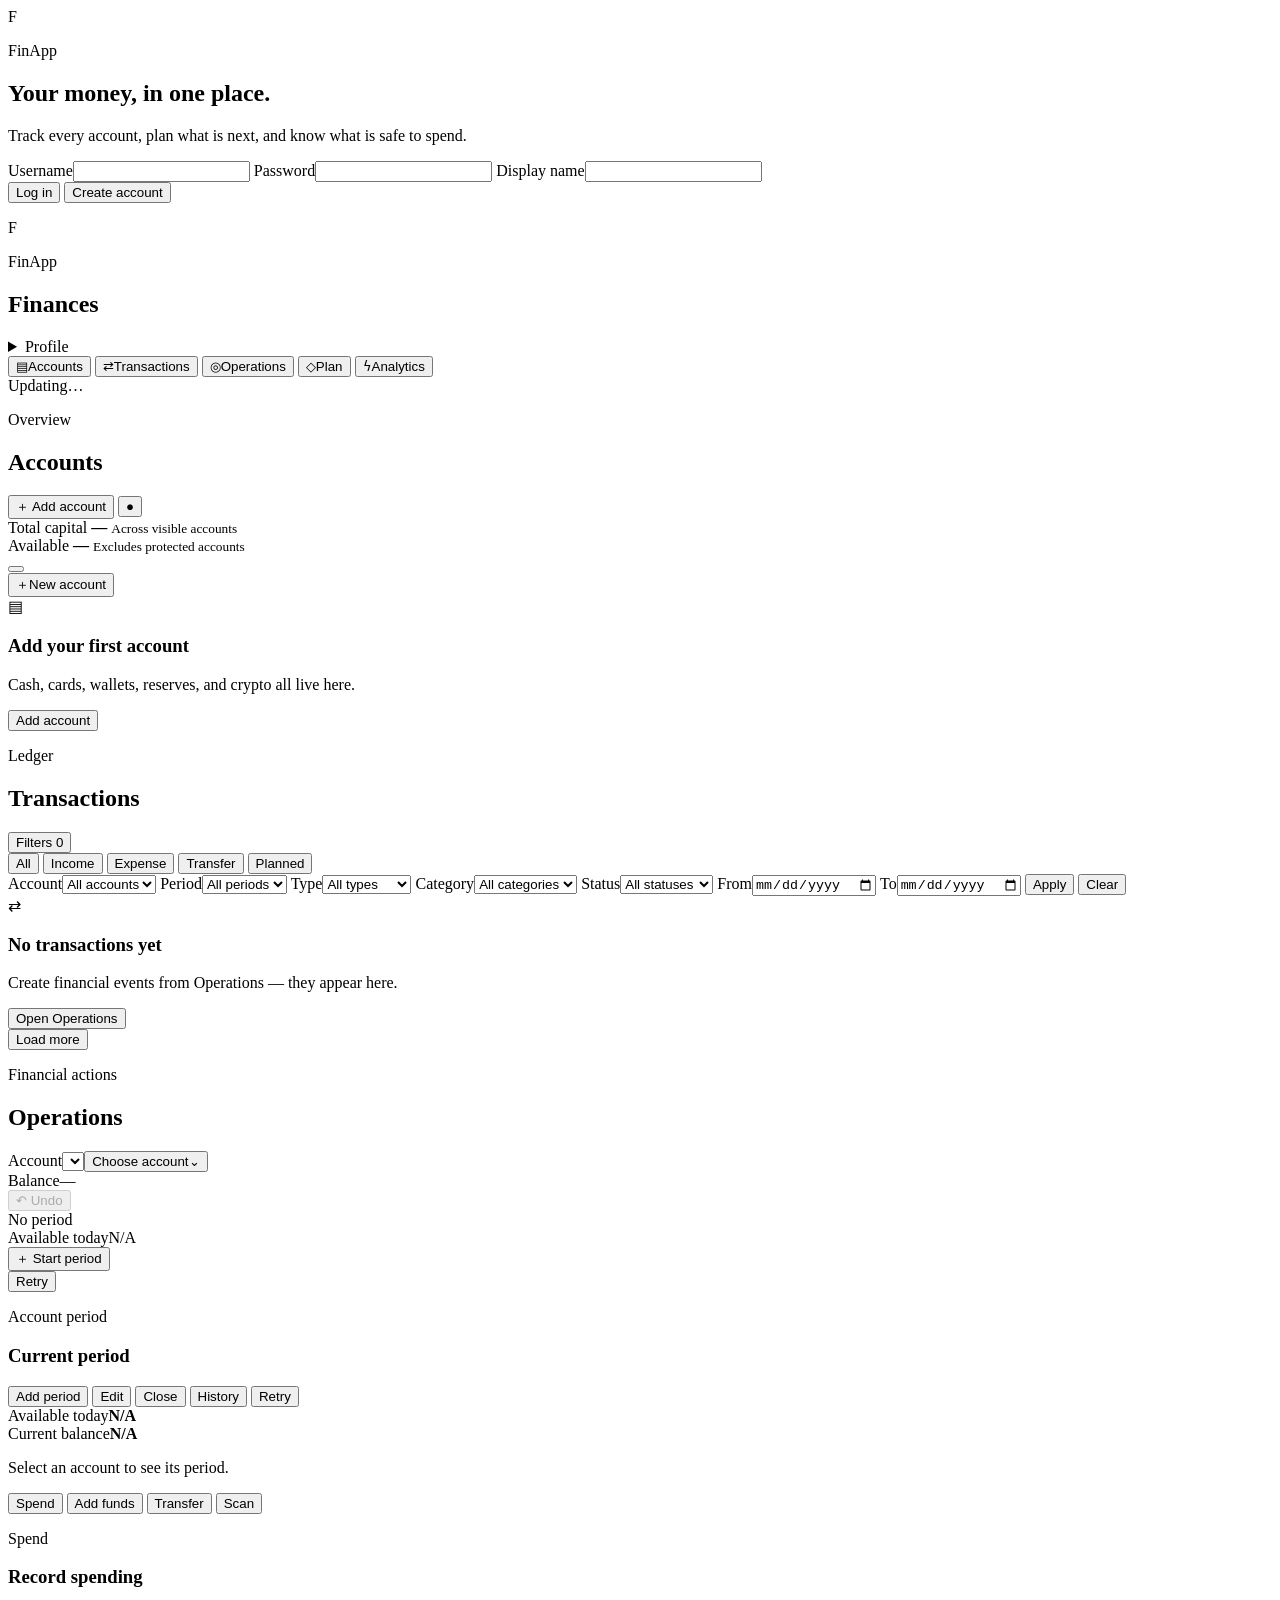
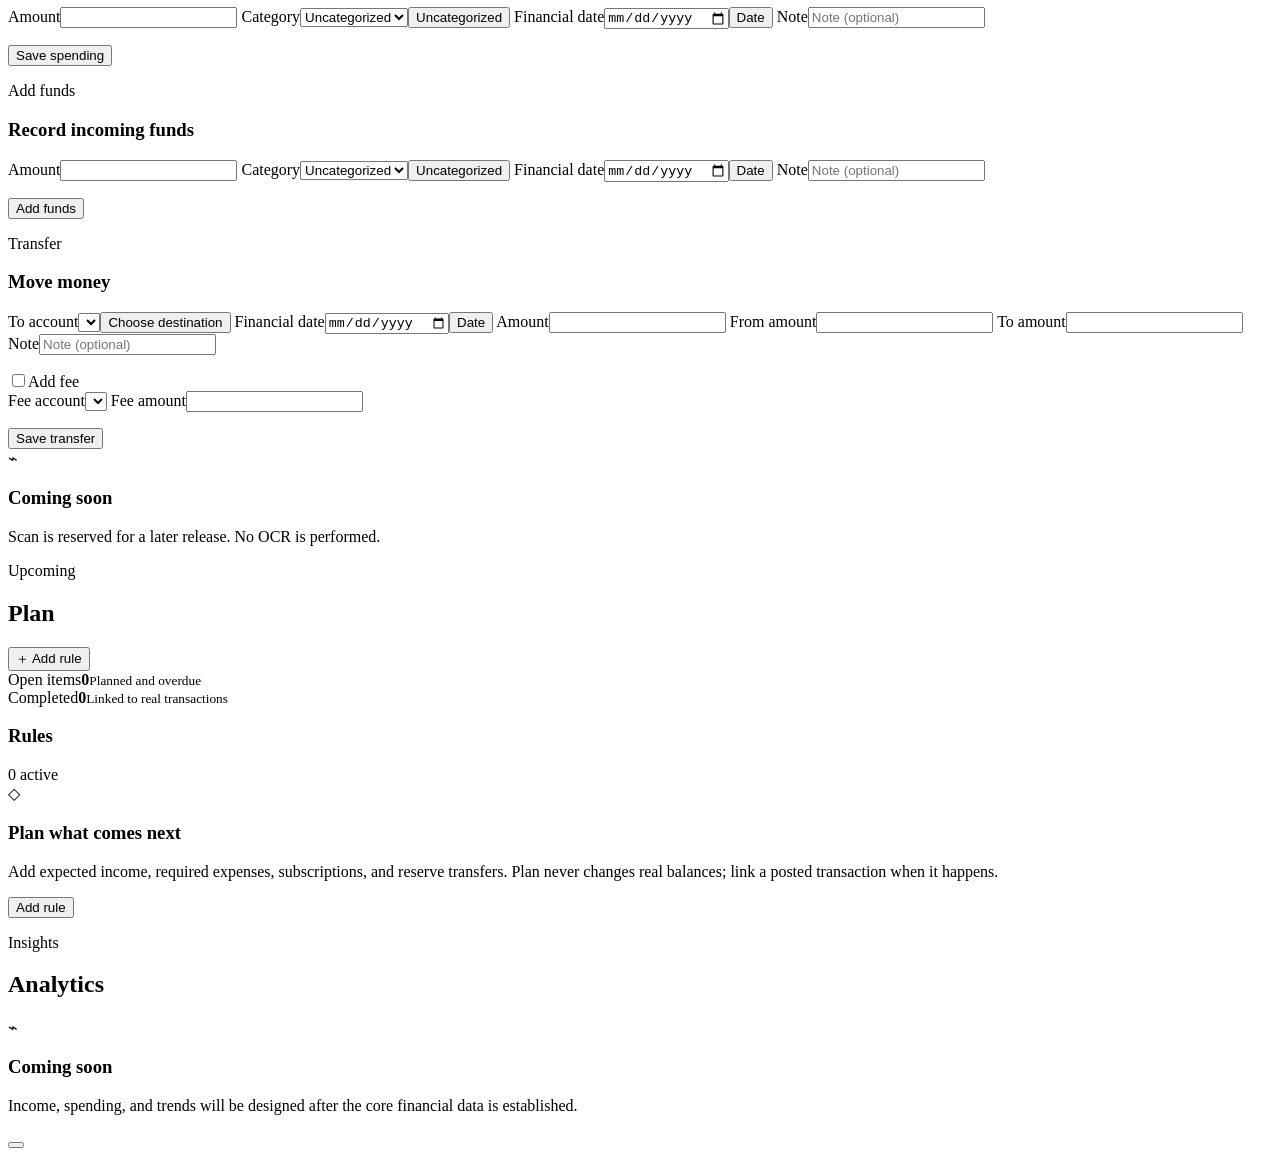
==== app/static/index.html @ bf7c3a81 "T-027A: add mobile operations" ====
<!doctype html>
<html lang="en">
<head>
  <meta charset="utf-8">
  <meta name="viewport" content="width=device-width, initial-scale=1, viewport-fit=cover">
  <meta name="theme-color" content="#0B0D10">
  <title>FinApp v2</title>
  <link rel="stylesheet" href="/style.css">
</head>
<body>
  <main class="shell">
    <section id="auth-card" class="auth-card panel" aria-labelledby="auth-title">
      <div class="brand-mark" aria-hidden="true">F</div>
      <p class="eyebrow">FinApp</p>
      <h1 id="auth-title">Your money, in one place.</h1>
      <p class="muted auth-copy">Track every account, plan what is next, and know what is safe to spend.</p>
      <form id="auth-form">
        <label>Username<input id="username" autocomplete="username" required minlength="3"></label>
        <label>Password<input id="password" type="password" autocomplete="current-password" required minlength="10"></label>
        <label id="display-field" class="hidden">Display name<input id="display-name" autocomplete="name"></label>
        <div class="form-actions stacked-mobile">
          <button id="submit-auth" type="submit">Log in</button>
          <button id="toggle-auth" type="button" class="button-secondary">Create account</button>
        </div>
        <p id="auth-error" class="form-error" role="alert"></p>
      </form>
    </section>

    <section id="app-shell" class="hidden">
      <header class="topbar">
        <div class="brand-block">
          <div class="brand-mark small" aria-hidden="true">F</div>
          <div>
            <p class="eyebrow">FinApp</p>
            <h1 id="workspace-name">Finances</h1>
          </div>
        </div>
        <details class="profile-menu">
          <summary id="profile-summary" aria-label="Open profile menu">Profile</summary>
          <div class="menu-card">
            <strong id="profile-name">Profile</strong>
            <span id="profile-username" class="muted"></span>
            <button id="manage-categories" class="button-secondary">Manage categories</button>
            <button id="manage-rates" class="button-secondary">Exchange rates</button>
            <button id="logout" class="button-secondary">Log out</button>
          </div>
        </details>
      </header>

      <nav class="primary-nav" aria-label="Primary">
        <button type="button" data-view="accounts" class="active" aria-current="page" aria-controls="view-accounts"><span class="nav-icon" aria-hidden="true">▤</span><span class="nav-label">Accounts</span></button>
        <button type="button" data-view="transactions" aria-controls="view-transactions"><span class="nav-icon" aria-hidden="true">⇄</span><span class="nav-label">Transactions</span></button>
        <button type="button" data-view="operations" aria-controls="view-operations"><span class="nav-icon" aria-hidden="true">◎</span><span class="nav-label">Operations</span></button>
        <button type="button" data-view="plan" aria-controls="view-plan"><span class="nav-icon" aria-hidden="true">◇</span><span class="nav-label">Plan</span></button>
        <button type="button" data-view="analytics" aria-controls="view-analytics"><span class="nav-icon" aria-hidden="true">ϟ</span><span class="nav-label">Analytics</span></button>
      </nav>

      <div id="page-loading" class="page-loading hidden" role="status">Updating…</div>

      <section id="view-accounts" class="app-view" aria-labelledby="accounts-title">
        <div class="view-heading mobile-screen-header">
          <div><p class="eyebrow">Overview</p><h2 id="accounts-title" class="mobile-screen-title">Accounts</h2></div>
          <button id="add-account" class="mobile-interactive" aria-label="Add account">＋ Add account</button>
          <button id="mobile-profile-trigger" class="mobile-avatar-trigger mobile-interactive" type="button" aria-label="Open profile"><span aria-hidden="true">●</span></button>
        </div>
        <div class="summary-grid mobile-metric-strip mobile-surface accounts-metrics">
          <article class="metric-card capital-card mobile-metric">
            <span class="mobile-metric-label">Total capital</span>
            <strong id="net-worth" class="mobile-metric-value">—</strong>
            <small id="net-worth-code">Across visible accounts</small>
          </article>
          <article class="metric-card mobile-metric is-accent">
            <span class="mobile-metric-label">Available</span>
            <strong id="available-total" class="mobile-metric-value">—</strong>
            <small>Excludes protected accounts</small>
          </article>
        </div>
        <button id="unvalued-warning" class="notice warning mobile-rate-warning hidden" type="button" aria-label="Set a missing exchange rate"></button>
        <div id="account-groups" class="account-groups"></div>
        <button id="accounts-add-row" class="mobile-ghost-row mobile-interactive hidden" type="button"><span class="mobile-leading-icon" aria-hidden="true">＋</span><span class="mobile-ghost-label">New account</span></button>
        <div id="accounts-empty" class="empty-state hidden">
          <div class="empty-icon">▤</div><h3>Add your first account</h3>
          <p>Cash, cards, wallets, reserves, and crypto all live here.</p>
          <button id="empty-add-account" class="mobile-empty-primary mobile-interactive" type="button">Add account</button>
        </div>
      </section>

      <section id="view-transactions" class="app-view hidden" aria-labelledby="transactions-title">
        <div class="view-heading mobile-screen-header">
          <div><p class="eyebrow">Ledger</p><h2 id="transactions-title">Transactions</h2></div>
          <button id="transaction-filter-trigger" class="mobile-transaction-filter mobile-interactive" type="button" aria-haspopup="dialog" aria-controls="mobile-sheet">Filters <span id="transaction-filter-count" class="mobile-filter-count hidden" aria-label="0 active filters">0</span></button>
        </div>
        <div id="transaction-chips" class="mobile-chip-lane" role="group" aria-label="Transaction type">
          <button class="mobile-chip active" type="button" data-feed-filter="all" aria-pressed="true">All</button>
          <button class="mobile-chip" type="button" data-feed-filter="income" aria-pressed="false">Income</button>
          <button class="mobile-chip" type="button" data-feed-filter="expense" aria-pressed="false">Expense</button>
          <button class="mobile-chip" type="button" data-feed-filter="transfer" aria-pressed="false">Transfer</button>
          <button class="mobile-chip" type="button" data-feed-filter="planned" aria-pressed="false">Planned</button>
        </div>
        <form id="transaction-filters" class="filter-bar panel-subtle">
          <label>Account<select id="filter-account"><option value="">All accounts</option></select></label>
          <label>Period<select id="filter-period"><option value="">All periods</option></select></label>
          <label>Type<select id="filter-type"><option value="">All types</option><option value="expense">Expense</option><option value="income">Income</option><option value="transfer">Transfer</option><option value="exchange">Exchange</option><option value="adjustment">Adjustment</option></select></label>
          <label>Category<select id="filter-category"><option value="">All categories</option></select></label>
          <label>Status<select id="filter-status"><option value="">All statuses</option><option value="posted">Posted</option><option value="unassigned">Unassigned</option><option value="deleted">Deleted</option></select></label>
          <label>From<input id="filter-from" type="date"></label>
          <label>To<input id="filter-to" type="date"></label>
          <button type="submit" class="button-secondary">Apply</button>
          <button id="clear-filters" type="button" class="button-quiet">Clear</button>
        </form>
        <div id="transaction-list" class="transaction-list"></div>
        <div id="transactions-empty" class="empty-state hidden">
          <div class="empty-icon">⇄</div><h3>No transactions yet</h3>
          <p>Create financial events from Operations — they appear here.</p>
          <button id="empty-open-operations" class="mobile-empty-primary mobile-interactive">Open Operations</button>
        </div>
        <button id="load-more" class="button-secondary load-more hidden">Load more</button>
      </section>

      <section id="view-operations" class="app-view hidden" aria-labelledby="operations-title">
        <div class="view-heading"><div><p class="eyebrow">Financial actions</p><h2 id="operations-title">Operations</h2></div></div>
        <div class="operations-card-row">
        <div id="operations-account-card" class="operations-toolbar panel-subtle mobile-ops-card is-active" role="group" aria-labelledby="operations-account-card-title">
          <label><span id="operations-account-card-title" class="mobile-ops-topline mobile-ops-title">Account</span><select id="operations-account" class="mobile-field" aria-label="Operations account"></select><button id="operations-account-overlay-trigger" class="operations-account-overlay-trigger mobile-field-sheet mobile-interactive" type="button" aria-haspopup="dialog" aria-controls="mobile-sheet"><span id="operations-account-overlay-label">Choose account</span><span aria-hidden="true">⌄</span></button></label>
          <div class="operations-account-balance"><span class="mobile-ops-label">Balance</span><span id="operations-account-balance" class="mobile-money mobile-ops-value">—</span></div>
          <button id="operations-undo" type="button" class="button-secondary mobile-button-inline mobile-interactive hidden" disabled>↶ Undo</button>
        </div>
        <section id="operations-period" class="operations-period panel-subtle mobile-ops-card is-absent" role="group" aria-labelledby="operations-period-card-title" aria-busy="false">
          <div class="operations-period-mobile">
            <div class="mobile-ops-topline"><span class="mobile-ops-dot" aria-hidden="true"></span><span id="operations-period-card-title" class="mobile-ops-period-text">No period</span></div>
            <div><span class="mobile-ops-label">Available today</span><span id="operations-period-mobile-value" class="mobile-money mobile-ops-value">N/A</span></div>
            <button id="operations-add-period-mobile" type="button" class="mobile-start-period mobile-interactive"><span class="mobile-start-period-visual">＋ Start period</span></button>
            <div id="operations-period-mobile-state" class="mobile-ops-period-state hidden" role="status"><span id="operations-period-mobile-state-copy"></span><button id="operations-period-retry-mobile" type="button" class="mobile-button-inline mobile-interactive hidden">Retry</button></div>
          </div>
          <div class="group-heading">
            <div><p class="eyebrow">Account period</p><h3 id="operations-period-title">Current period</h3></div>
            <div class="period-actions">
              <button id="operations-add-period" type="button" class="mobile-start-period mobile-interactive">Add period</button>
              <button id="operations-edit-period" type="button" class="button-secondary mobile-interactive hidden">Edit</button>
              <button id="operations-close-period" type="button" class="button-secondary mobile-interactive hidden">Close</button>
              <button id="operations-period-history" type="button" class="button-secondary mobile-interactive hidden">History</button>
              <button id="operations-period-retry" type="button" class="button-secondary mobile-interactive hidden">Retry</button>
            </div>
          </div>
          <div class="operations-period-cards summary-grid">
            <article class="metric-card"><span>Available today</span><strong id="operations-period-available">N/A</strong></article>
            <article class="metric-card"><span>Current balance</span><strong id="operations-period-current-balance">N/A</strong></article>
          </div>
          <p id="operations-period-status" class="muted" role="status">Select an account to see its period.</p>
        </section>
        </div>
        <div id="operations-selector" class="operations-selector mobile-segmented" role="tablist" aria-label="Operation type">
          <button id="operation-tab-spend" type="button" role="tab" data-operation-action="spend" aria-controls="operation-panel-spend" aria-selected="true" class="active mobile-interactive">Spend</button>
          <button id="operation-tab-add-funds" type="button" role="tab" data-operation-action="add-funds" aria-controls="operation-panel-add-funds" aria-selected="false" tabindex="-1" class="mobile-interactive">Add funds</button>
          <button id="operation-tab-transfer" type="button" role="tab" data-operation-action="transfer" aria-controls="operation-panel-transfer" aria-selected="false" tabindex="-1" class="mobile-interactive">Transfer</button>
          <button id="operation-tab-scan" type="button" role="tab" data-operation-action="scan" aria-controls="operation-panel-scan" aria-selected="false" tabindex="-1" class="mobile-interactive">Scan</button>
        </div>
        <div class="operations-workspace panel">
          <section id="operation-panel-spend" role="tabpanel" aria-labelledby="operation-tab-spend">
            <p class="eyebrow">Spend</p><h3>Record spending</h3>
            <form id="operations-spend-form" class="operations-form" aria-busy="false">
              <div class="form-grid two-columns">
                <label class="mobile-ops-amount-label"><span>Amount</span><span class="mobile-ops-amount-control"><input id="operations-spend-amount" class="mobile-field mobile-amount-field" inputmode="decimal" required><span id="operations-spend-currency" class="mobile-amount-suffix"></span></span></label>
                <label class="mobile-ops-choice-label"><span>Category</span><select id="operations-spend-category" class="mobile-field"><option value="">Uncategorized</option></select><button id="operations-spend-category-mobile" class="mobile-ops-choice mobile-field-sheet mobile-interactive" type="button" aria-haspopup="dialog">Uncategorized</button></label>
                <label class="mobile-ops-choice-label"><span>Financial date</span><input id="operations-spend-date" class="mobile-field" type="date" required><button id="operations-spend-date-mobile" class="mobile-ops-choice mobile-field-sheet mobile-interactive" type="button" aria-haspopup="dialog">Date</button></label>
                <label class="mobile-ops-note-label"><span>Note</span><input id="operations-spend-note" class="mobile-field" maxlength="2000" placeholder="Note (optional)"></label>
              </div>
              <p id="operations-spend-error" class="form-error mobile-field-error" role="alert"></p>
              <div class="form-actions"><button id="operations-spend-submit" class="mobile-button-primary" type="submit">Save spending</button></div>
            </form>
          </section>
          <section id="operation-panel-add-funds" role="tabpanel" aria-labelledby="operation-tab-add-funds" class="hidden">
            <p class="eyebrow">Add funds</p><h3>Record incoming funds</h3>
            <form id="operations-add-form" class="operations-form" aria-busy="false">
              <div class="form-grid two-columns">
                <label class="mobile-ops-amount-label"><span>Amount</span><span class="mobile-ops-amount-control"><input id="operations-add-amount" class="mobile-field mobile-amount-field" inputmode="decimal" required><span id="operations-add-currency" class="mobile-amount-suffix"></span></span></label>
                <label class="mobile-ops-choice-label"><span>Category</span><select id="operations-add-category"><option value="">Uncategorized</option></select><button id="operations-add-category-mobile" class="mobile-ops-choice mobile-field-sheet mobile-interactive" type="button" aria-haspopup="dialog">Uncategorized</button></label>
                <label class="mobile-ops-choice-label"><span>Financial date</span><input id="operations-add-date" type="date" required><button id="operations-add-date-mobile" class="mobile-ops-choice mobile-field-sheet mobile-interactive" type="button" aria-haspopup="dialog">Date</button></label>
                <label class="mobile-ops-note-label"><span>Note</span><input id="operations-add-note" maxlength="2000" placeholder="Note (optional)"></label>
              </div>
              <p id="operations-add-error" class="form-error" role="alert"></p>
              <div class="form-actions"><button id="operations-add-submit" type="submit">Add funds</button></div>
            </form>
          </section>
          <section id="operation-panel-transfer" role="tabpanel" aria-labelledby="operation-tab-transfer" class="hidden">
            <p class="eyebrow">Transfer</p><h3>Move money</h3>
            <form id="operations-transfer-form" class="operations-form" aria-busy="false">
              <div class="form-grid two-columns">
                <label class="mobile-ops-destination-label">To account<select id="operations-transfer-to" required></select><button id="operations-transfer-to-mobile" class="mobile-ops-choice mobile-field-sheet mobile-interactive" type="button" aria-haspopup="dialog">Choose destination</button></label>
                <label class="mobile-ops-choice-label"><span>Financial date</span><input id="operations-transfer-date" type="date" required><button id="operations-transfer-date-mobile" class="mobile-ops-choice mobile-field-sheet mobile-interactive" type="button" aria-haspopup="dialog">Date</button></label>
                <label id="operations-transfer-amount-field" class="mobile-ops-amount-label"><span>Amount</span><span class="mobile-ops-amount-control"><input id="operations-transfer-amount" class="mobile-field mobile-amount-field" inputmode="decimal" required><span id="operations-transfer-currency" class="mobile-amount-suffix"></span></span></label>
                <label id="operations-exchange-from-field" class="hidden">From amount<input id="operations-exchange-from" inputmode="decimal"></label>
                <label id="operations-exchange-to-field" class="hidden">To amount<input id="operations-exchange-to" inputmode="decimal"></label>
                <label class="mobile-ops-note-label"><span>Note</span><input id="operations-transfer-note" maxlength="2000" placeholder="Note (optional)"></label>
              </div>
              <p id="operations-transfer-mode" class="muted"></p>
              <div id="operations-fee" class="panel-subtle hidden">
                <label class="check-row"><input id="operations-has-fee" type="checkbox"><span>Add fee</span></label>
                <div id="operations-fee-fields" class="form-grid two-columns hidden">
                  <label>Fee account<select id="operations-fee-account"></select></label>
                  <label>Fee amount<input id="operations-fee-amount" inputmode="decimal"></label>
                </div>
              </div>
              <p id="operations-transfer-error" class="form-error" role="alert"></p>
              <div class="form-actions"><button id="operations-transfer-submit" type="submit">Save transfer</button></div>
            </form>
          </section>
          <section id="operation-panel-scan" role="tabpanel" aria-labelledby="operation-tab-scan" class="hidden"><div class="placeholder compact"><span>⌁</span><h3>Coming soon</h3><p>Scan is reserved for a later release. No OCR is performed.</p></div></section>
        </div>
      </section>

      <section id="view-plan" class="app-view hidden" aria-labelledby="plan-title">
        <div class="view-heading mobile-screen-header"><div><p class="eyebrow">Upcoming</p><h2 id="plan-title" class="mobile-screen-title">Plan</h2></div><button id="add-plan-rule" class="mobile-interactive" aria-label="Add plan rule">＋ Add rule</button></div>
        <div class="plan-summary summary-grid mobile-metric-strip mobile-surface">
          <article class="metric-card mobile-metric"><span class="mobile-metric-label">Open items</span><strong id="plan-open-count" class="mobile-metric-value">0</strong><small>Planned and overdue</small></article>
          <article class="metric-card mobile-metric"><span class="mobile-metric-label">Completed</span><strong id="plan-completed-count" class="mobile-metric-value">0</strong><small>Linked to real transactions</small></article>
        </div>
        <div class="group-heading"><h3>Rules</h3><span id="plan-rule-count">0 active</span></div>
        <div id="plan-rule-cards" class="plan-rule-cards"></div>
        <div id="plan-empty" class="empty-state hidden"><div class="empty-icon">◇</div><h3>Plan what comes next</h3><p>Add expected income, required expenses, subscriptions, and reserve transfers. Plan never changes real balances; link a posted transaction when it happens.</p><button id="empty-add-plan-rule">Add rule</button></div>
      </section>

      <section id="view-analytics" class="app-view hidden" aria-labelledby="analytics-title">
        <div class="view-heading"><div><p class="eyebrow">Insights</p><h2 id="analytics-title">Analytics</h2></div></div>
        <div class="placeholder panel"><span>⌁</span><h3>Coming soon</h3><p>Income, spending, and trends will be designed after the core financial data is established.</p></div>
      </section>
    </section>
  </main>

  <button id="mobile-overlay-verify-trigger" class="overlay-verify-trigger" type="button" aria-label="Run overlay verification"></button>
  <div id="mobile-overlay-root" class="mobile-overlay-root" hidden>
    <button id="mobile-overlay-scrim" class="mobile-overlay-scrim" type="button" aria-label="Close overlay"></button>
    <section id="mobile-sheet" class="mobile-sheet" role="dialog" aria-modal="true" aria-labelledby="mobile-sheet-title" tabindex="-1" hidden>
      <div class="mobile-sheet-grabber" aria-hidden="true"><span></span></div>
      <header class="mobile-sheet-header">
        <div><p id="mobile-sheet-kicker" class="mobile-sheet-kicker"></p><h2 id="mobile-sheet-title" class="mobile-sheet-title"></h2></div>
        <button id="mobile-sheet-close" class="mobile-sheet-close mobile-interactive" type="button" aria-label="Close"><span aria-hidden="true">✕</span></button>
      </header>
      <div id="mobile-sheet-body" class="mobile-sheet-body"></div>
      <footer id="mobile-sheet-footer" class="mobile-sheet-footer"></footer>
      <div class="mobile-sheet-safe-band" aria-hidden="true"></div>
    </section>
    <section id="mobile-confirm" class="mobile-confirm" role="alertdialog" aria-modal="true" aria-labelledby="mobile-confirm-title" aria-describedby="mobile-confirm-body" tabindex="-1" hidden>
      <h2 id="mobile-confirm-title"></h2>
      <p id="mobile-confirm-body"></p>
      <p id="mobile-confirm-error" class="mobile-confirm-error hidden" role="alert"></p>
      <div class="mobile-confirm-actions">
        <button id="mobile-confirm-cancel" class="mobile-button-secondary" type="button">Cancel</button>
        <button id="mobile-confirm-action" class="mobile-button-sheet-primary" type="button">Done</button>
      </div>
    </section>
  </div>

  <dialog id="account-dialog" aria-labelledby="account-dialog-title">
    <form id="account-form" class="dialog-form">
      <div class="dialog-heading"><div><p class="eyebrow">Account</p><h2 id="account-dialog-title">Add account</h2></div><button type="button" class="icon-button" data-close="account-dialog" aria-label="Close">×</button></div>
      <input id="account-id" type="hidden">
      <div class="form-grid two-columns">
        <label class="span-two">Name<input id="account-name" required maxlength="100" placeholder="Main card"></label>
        <label>Storage<select id="account-storage" required><option value="bank">Bank account</option><option value="card">Card</option><option value="cash">Cash</option><option value="e_wallet">E-wallet</option><option value="crypto_wallet">Crypto wallet</option><option value="exchange">Exchange</option><option value="virtual">Virtual</option></select></label>
        <label>Purpose<select id="account-purpose" required><option value="spending">Spending</option><option value="reserve">Reserve</option><option value="savings">Savings</option><option value="investment">Investment</option></select></label>
        <label id="account-asset-field">Asset<select id="account-asset" required></select></label>
        <label>Institution<input id="account-institution" maxlength="100" placeholder="Optional"></label>
        <label id="opening-balance-field">Opening balance<input id="account-opening" inputmode="decimal" value="0" required></label>
        <label class="check-row span-two"><input id="account-available" type="checkbox" checked><span>Include this account in Available</span></label>
      </div>
      <p id="account-error" class="form-error" role="alert"></p>
      <div class="form-actions"><button type="button" class="button-secondary" data-close="account-dialog">Cancel</button><button id="save-account" type="submit">Save account</button></div>
    </form>
  </dialog>

  <dialog id="account-detail-dialog" class="wide-dialog" aria-labelledby="account-detail-title">
    <div class="dialog-form">
      <div class="dialog-heading"><div><p class="eyebrow">Account details</p><h2 id="account-detail-title">Account</h2></div><button type="button" class="icon-button" data-close="account-detail-dialog" aria-label="Close">×</button></div>
      <div id="account-detail-body"></div>
    </div>
  </dialog>

  <dialog id="reconcile-dialog" aria-labelledby="reconcile-title">
    <form id="reconcile-form" class="dialog-form">
      <div class="dialog-heading"><div><p class="eyebrow">Balance correction</p><h2 id="reconcile-title">Reconcile account</h2></div><button type="button" class="icon-button" data-close="reconcile-dialog" aria-label="Close">×</button></div>
      <input id="reconcile-account-id" type="hidden">
      <label>Actual balance<input id="reconcile-balance" inputmode="decimal" required></label>
      <label>Note<input id="reconcile-note" maxlength="500" placeholder="Counted cash"></label>
      <p id="reconcile-error" class="form-error" role="alert"></p>
      <div class="form-actions"><button type="button" class="button-secondary" data-close="reconcile-dialog">Cancel</button><button type="submit">Save correction</button></div>
    </form>
  </dialog>

  <dialog id="period-dialog" aria-labelledby="period-dialog-title">
    <form id="period-form" class="dialog-form" aria-busy="false">
      <div class="dialog-heading"><div><p class="eyebrow">Account period</p><h2 id="period-dialog-title">Add period</h2></div><button type="button" class="icon-button" data-close="period-dialog" aria-label="Close">×</button></div>
      <input id="period-id" type="hidden">
      <input id="period-account-id" type="hidden">
      <p id="period-account-name" class="muted"></p>
      <div class="form-grid two-columns">
        <label>Start date<input id="period-start" type="date" required></label>
        <label>End date<input id="period-end" type="date" required></label>
      </div>
      <p id="period-error" class="form-error" role="alert"></p>
      <div class="form-actions"><button type="button" class="button-secondary" data-close="period-dialog">Cancel</button><button id="period-save" type="submit">Save period</button></div>
    </form>
  </dialog>

  <dialog id="period-history-dialog" class="wide-dialog" aria-labelledby="period-history-title">
    <div class="dialog-form">
      <div class="dialog-heading"><div><p class="eyebrow">Account period</p><h2 id="period-history-title">Period history</h2></div><button type="button" class="icon-button" data-close="period-history-dialog" aria-label="Close">×</button></div>
      <p id="period-history-account" class="muted"></p>
      <div id="period-history-list" class="period-history-list"></div>
      <p id="period-history-empty" class="empty-inline hidden">No periods yet.</p>
    </div>
  </dialog>

  <dialog id="sharing-dialog" class="wide-dialog" aria-labelledby="sharing-title">
    <div class="dialog-form">
      <div class="dialog-heading"><div><p class="eyebrow">Access</p><h2 id="sharing-title">Share account</h2></div><button type="button" class="icon-button" data-close="sharing-dialog" aria-label="Close">×</button></div>
      <form id="invitation-form" class="invite-row">
        <label>Role<select id="invitation-role"><option value="editor">Editor</option><option value="contributor">Contributor</option><option value="viewer">Viewer</option></select></label>
        <button type="submit">Create invite link</button>
      </form>
      <div id="invite-result" class="copy-box hidden"><input id="invite-url" readonly><button id="copy-invite" type="button" class="button-secondary">Copy</button></div>
      <p id="sharing-error" class="form-error" role="alert"></p>
      <div id="access-list" class="access-list"></div>
    </div>
  </dialog>

  <dialog id="transaction-detail-dialog" aria-labelledby="transaction-detail-title">
    <div class="dialog-form">
      <div class="dialog-heading"><div><p class="eyebrow">Ledger entry</p><h2 id="transaction-detail-title">Transaction details</h2></div><button type="button" class="icon-button" data-close="transaction-detail-dialog" aria-label="Close">×</button></div>
      <div id="transaction-detail-body" class="detail-list"></div>
      <p id="transaction-detail-hidden" class="notice warning hidden">Some movements are hidden because you only have access to part of this transaction.</p>
      <div class="form-actions"><button type="button" class="button-secondary" data-close="transaction-detail-dialog">Close</button><button id="correct-transaction" type="button">Correct</button></div>
    </div>
  </dialog>

  <dialog id="transaction-dialog" class="wide-dialog" aria-labelledby="transaction-dialog-title">
    <form id="transaction-form" class="dialog-form">
      <div class="dialog-heading"><div><p class="eyebrow">Ledger entry</p><h2 id="transaction-dialog-title">Edit transaction</h2></div><button type="button" class="icon-button" data-close="transaction-dialog" aria-label="Close">×</button></div>
      <input id="transaction-id" type="hidden">
      <label>Type<select id="transaction-type"><option value="expense">Expense</option><option value="income">Income</option><option value="transfer">Transfer</option><option value="exchange">Exchange</option><option value="adjustment">Adjustment</option></select></label>
      <div id="single-fields" class="form-grid two-columns">
        <label id="single-account-field">Account<select id="transaction-account"></select></label>
        <label id="single-asset-field">Asset<select id="transaction-asset"></select></label>
        <label id="single-amount-field">Amount<input id="transaction-amount" inputmode="decimal"></label>
      </div>
      <div id="multi-fields" class="form-grid two-columns hidden">
        <label>From account<select id="transaction-from-account"></select></label>
        <label>To account<select id="transaction-to-account"></select></label>
        <label id="from-amount-field">From amount<input id="transaction-from-amount" inputmode="decimal"></label>
        <label id="to-amount-field">To amount<input id="transaction-to-amount" inputmode="decimal"></label>
      </div>
      <div id="fee-fields" class="panel-subtle hidden">
        <label class="check-row"><input id="transaction-has-fee" type="checkbox"><span>Add exchange fee</span></label>
        <div id="fee-details" class="form-grid two-columns hidden"><label>Fee account<select id="transaction-fee-account"></select></label><label>Fee amount<input id="transaction-fee-amount" inputmode="decimal"></label></div>
      </div>
      <div class="form-grid two-columns">
        <label id="category-field">Category<select id="transaction-category"><option value="">Uncategorized</option></select></label>
        <label>Financial date<input id="transaction-date" type="date"></label>
        <label>Counterparty<input id="transaction-counterparty" maxlength="160" placeholder="Optional"></label>
        <label>Note<input id="transaction-note" maxlength="2000" placeholder="Optional"></label>
      </div>
      <p id="transaction-error" class="form-error" role="alert"></p>
      <div class="form-actions"><button type="button" class="button-secondary" data-close="transaction-dialog">Cancel</button><button id="save-transaction" type="submit">Save transaction</button></div>
    </form>
  </dialog>

  <dialog id="categories-dialog" aria-labelledby="categories-title">
    <div class="dialog-form">
      <div class="dialog-heading"><div><p class="eyebrow">Settings</p><h2 id="categories-title">Categories</h2></div><button type="button" class="icon-button" data-close="categories-dialog" aria-label="Close">×</button></div>
      <form id="category-form" class="category-form">
        <label>Name<input id="category-name" required maxlength="100" placeholder="Groceries"></label>
        <label>Kind<select id="category-kind"><option value="expense">Expense</option><option value="income">Income</option><option value="both">Both</option></select></label>
        <button type="submit">Add category</button>
      </form>
      <p id="category-error" class="form-error" role="alert"></p>
      <div id="category-list" class="access-list"></div>
    </div>
  </dialog>

  <dialog id="rate-dialog" aria-labelledby="rate-dialog-title">
    <form id="rate-form" class="dialog-form">
      <div class="dialog-heading"><div><p class="eyebrow">Exchange</p><h2 id="rate-dialog-title">Set a rate</h2></div><button type="button" class="icon-button" data-close="rate-dialog" aria-label="Close">×</button></div>
      <label>Pair<select id="rate-asset"></select></label>
      <label>Source<select id="rate-source"><option value="manual">Manual value</option><option value="auto" disabled>Auto · Coming soon</option></select></label>
      <label>Rate<input id="rate-value" inputmode="decimal" required></label>
      <p class="muted">Rates apply to Total capital and Available. Without a rate an asset shows as Not valued.</p>
      <p id="rate-error" class="form-error" role="alert"></p>
      <div class="form-actions"><button id="delete-rate" type="button" class="button-danger hidden">Delete rate</button><button type="button" class="button-secondary" data-close="rate-dialog">Cancel</button><button type="submit">Save rate</button></div>
    </form>
  </dialog>

  <dialog id="plan-rule-dialog" class="wide-dialog" aria-labelledby="plan-rule-title">
    <form id="plan-rule-form" class="dialog-form">
      <div class="dialog-heading"><div><p class="eyebrow">Plan rule</p><h2 id="plan-rule-title">Add rule</h2></div><button type="button" class="icon-button" data-close="plan-rule-dialog" aria-label="Close">×</button></div>
      <input id="plan-rule-id" type="hidden">
      <div class="form-grid two-columns">
        <label>Kind<select id="plan-rule-kind"><option value="income">Expected income</option><option value="required_expense">Required expense</option><option value="subscription">Subscription</option><option value="reserve_transfer">Reserve transfer</option><option value="other_expense">Other expense</option></select></label>
        <label>Name<input id="plan-rule-name" required maxlength="120" placeholder="Monthly rent"></label>
        <label>Amount<input id="plan-rule-amount" inputmode="decimal" required></label>
        <label>Asset<select id="plan-rule-asset" required></select></label>
        <label>Repeats<select id="plan-rule-recurrence"><option value="once">Once</option><option value="weekly">Weekly</option><option value="monthly">Monthly</option><option value="yearly">Yearly</option></select></label>
        <label>First due date<input id="plan-rule-date" type="date" required></label>
        <label id="plan-rule-category-field">Category<select id="plan-rule-category"><option value="">Uncategorized</option></select></label>
        <label id="plan-rule-from-field">From account<select id="plan-rule-from-account"><option value="">Choose source</option></select></label>
        <label id="plan-rule-to-field">To account<select id="plan-rule-to-account"><option value="">Choose target</option></select></label>
        <label class="check-row span-two"><input id="plan-rule-required" type="checkbox"><span>Mark as required spending</span></label>
      </div>
      <p id="plan-rule-error" class="form-error" role="alert"></p>
      <div class="form-actions"><button type="button" class="button-secondary" data-close="plan-rule-dialog">Cancel</button><button id="save-plan-rule" type="submit">Save rule</button></div>
    </form>
  </dialog>

  <dialog id="plan-rule-detail-dialog" class="wide-dialog" aria-labelledby="plan-rule-detail-title">
    <div class="dialog-form">
      <div class="dialog-heading"><div><p class="eyebrow">Rule details</p><h2 id="plan-rule-detail-title">Rule</h2></div><button type="button" class="icon-button" data-close="plan-rule-detail-dialog" aria-label="Close">×</button></div>
      <p id="plan-rule-detail-summary" class="muted"></p>
      <div class="plan-toolbar"><label>Show<select id="plan-detail-filter"><option value="all">All occurrences</option><option value="open">Open</option><option value="completed">Completed</option><option value="skipped">Skipped</option></select></label></div>
      <div id="plan-rule-detail-list" class="plan-list" aria-live="polite"></div>
      <div class="form-actions"><button type="button" class="button-secondary" data-close="plan-rule-detail-dialog">Close</button></div>
    </div>
  </dialog>

  <dialog id="plan-link-dialog" aria-labelledby="plan-link-title">
    <form id="plan-link-form" class="dialog-form">
      <div class="dialog-heading"><div><p class="eyebrow">Plan vs actual</p><h2 id="plan-link-title">Link transaction</h2></div><button type="button" class="icon-button" data-close="plan-link-dialog" aria-label="Close">×</button></div>
      <label>Plan item<select id="plan-link-occurrence" required></select></label>
      <label>Existing transaction<select id="plan-link-transaction" required></select></label>
      <p class="muted">Only eligible posted transactions are shown.</p>
      <p id="plan-link-error" class="form-error" role="alert"></p>
      <div class="form-actions"><button type="button" class="button-secondary" data-close="plan-link-dialog">Cancel</button><button type="submit">Link transaction</button></div>
    </form>
  </dialog>

  <div id="toast" class="toast hidden" role="status" aria-live="polite"></div>
  <script src="/app.js?v=phase15-t027a-1" defer></script>
</body>
</html>
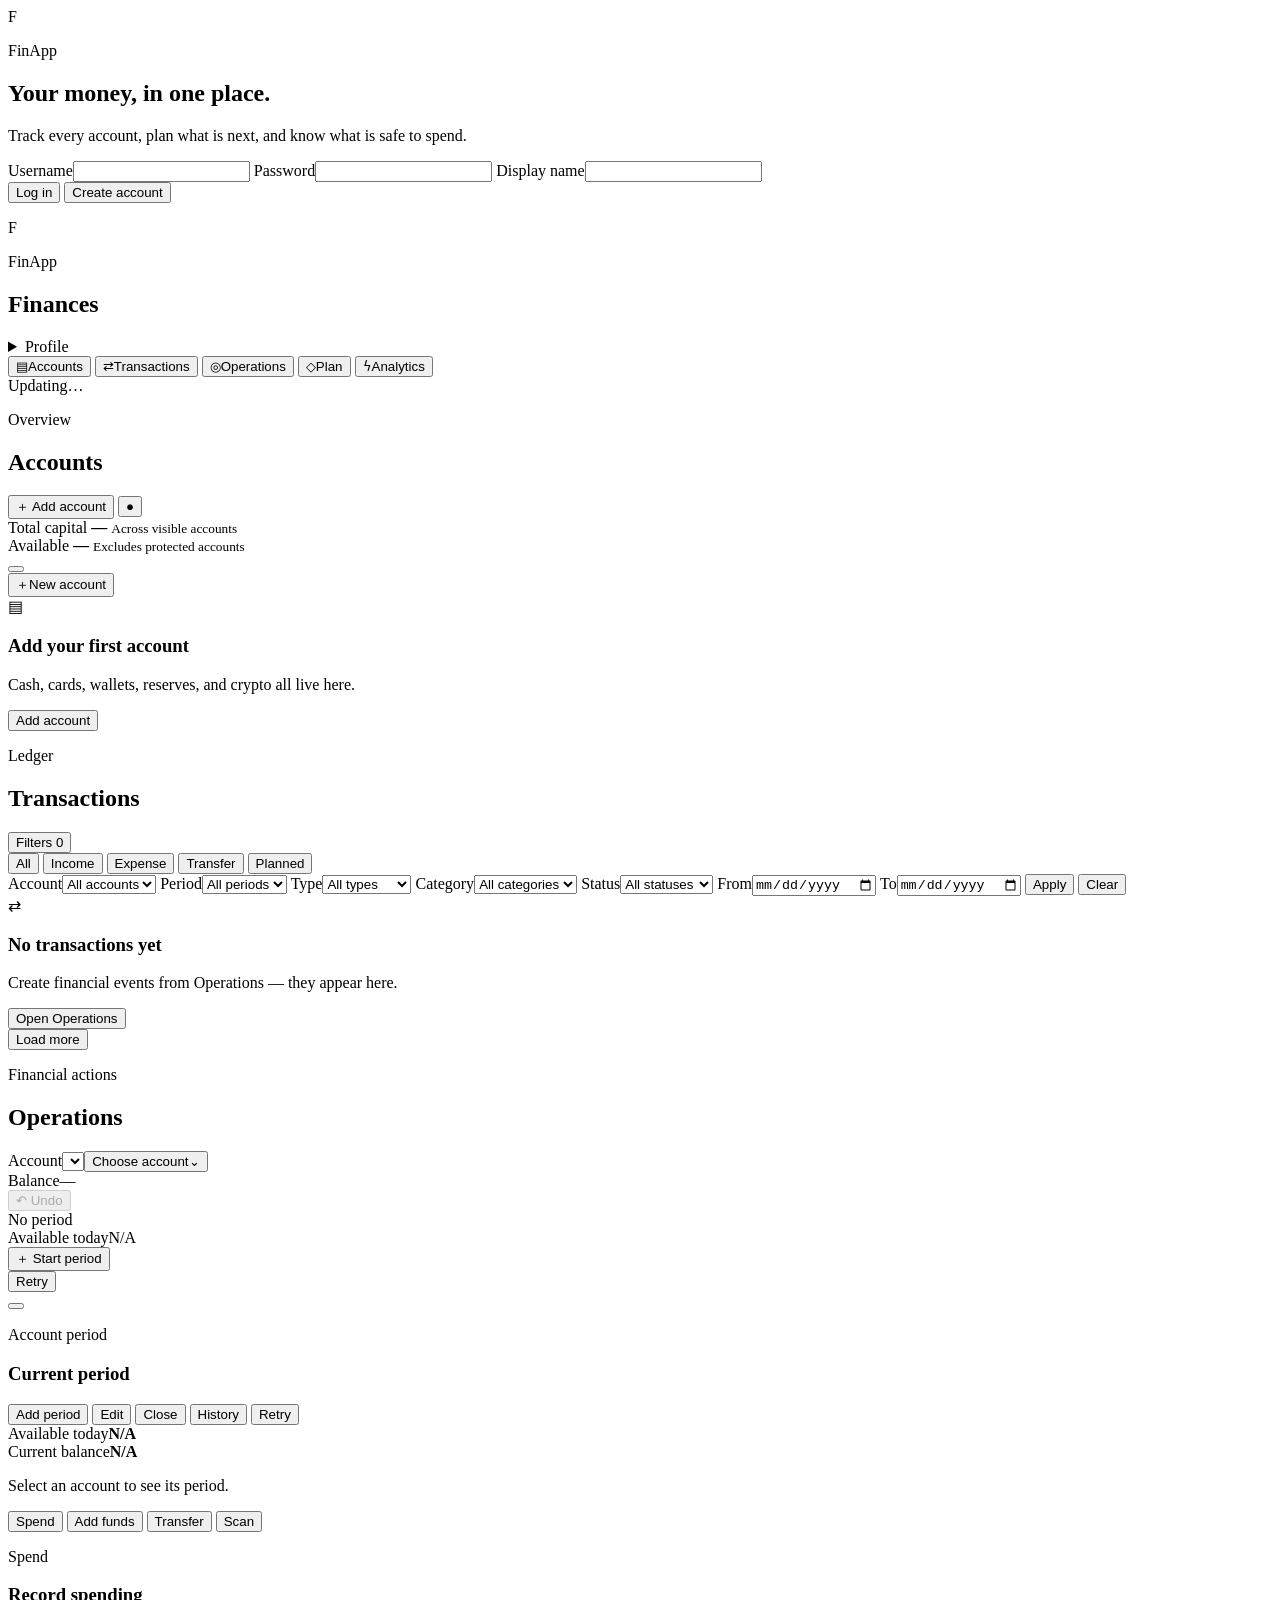
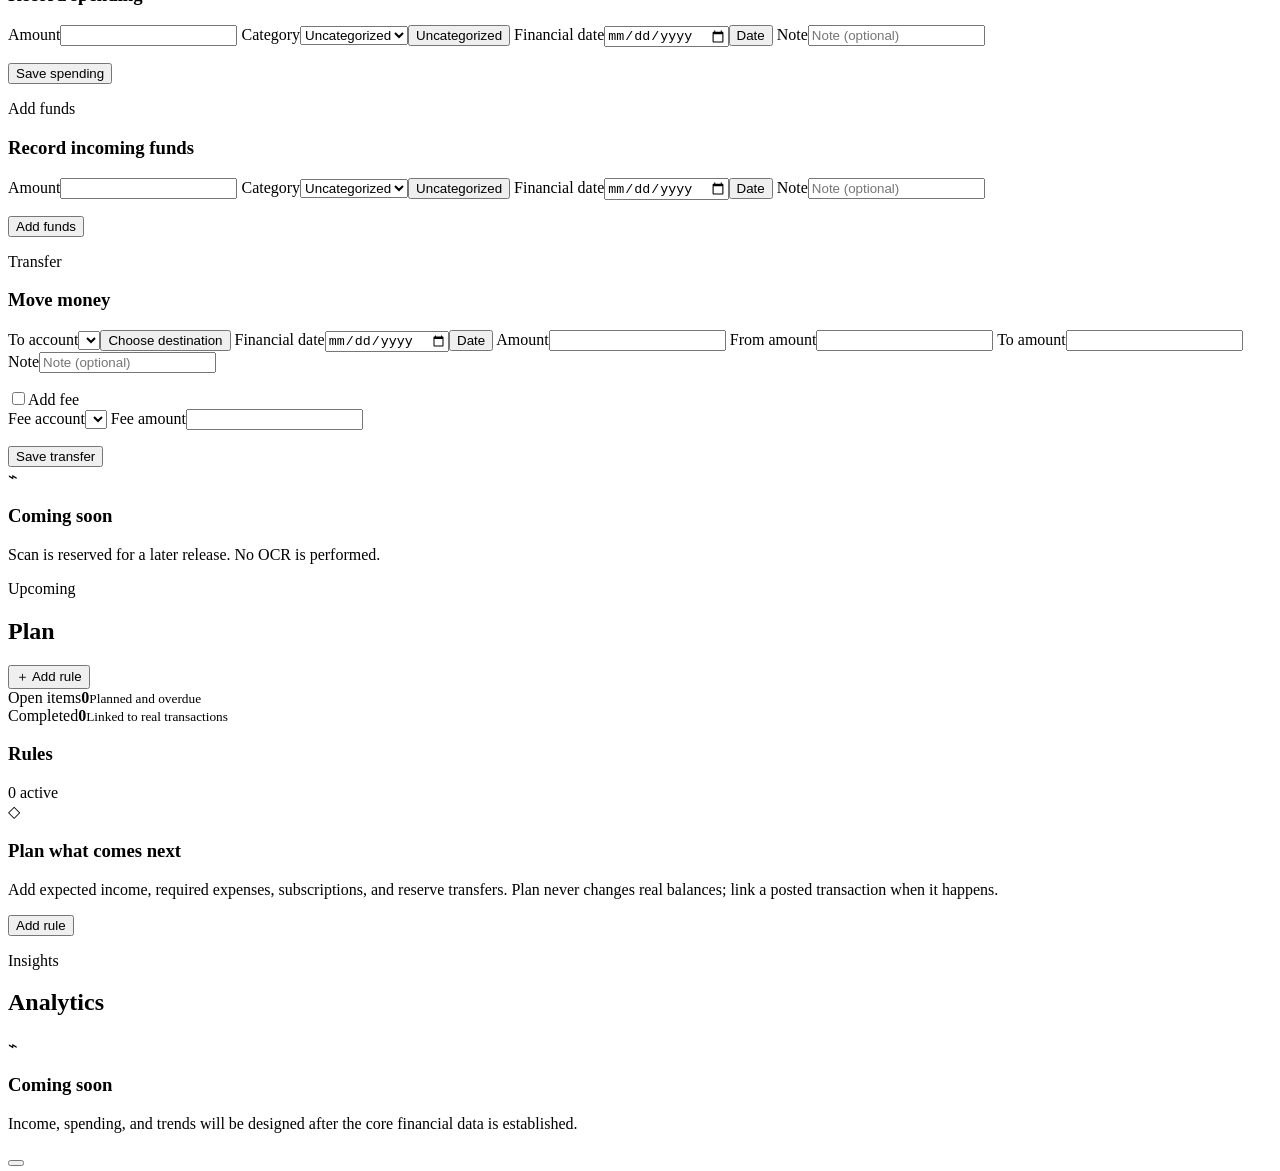
==== commit 283215fc: "T-027B: add mobile periods" ====
--- a/app/static/index.html
+++ b/app/static/index.html
@@ -132,6 +132,7 @@
             <button id="operations-add-period-mobile" type="button" class="mobile-start-period mobile-interactive"><span class="mobile-start-period-visual">＋ Start period</span></button>
             <div id="operations-period-mobile-state" class="mobile-ops-period-state hidden" role="status"><span id="operations-period-mobile-state-copy"></span><button id="operations-period-retry-mobile" type="button" class="mobile-button-inline mobile-interactive hidden">Retry</button></div>
           </div>
+          <button id="operations-period-active-mobile" type="button" class="mobile-period-card-trigger mobile-interactive hidden" aria-label="Open active period"></button>
           <div class="group-heading">
             <div><p class="eyebrow">Account period</p><h3 id="operations-period-title">Current period</h3></div>
             <div class="period-actions">
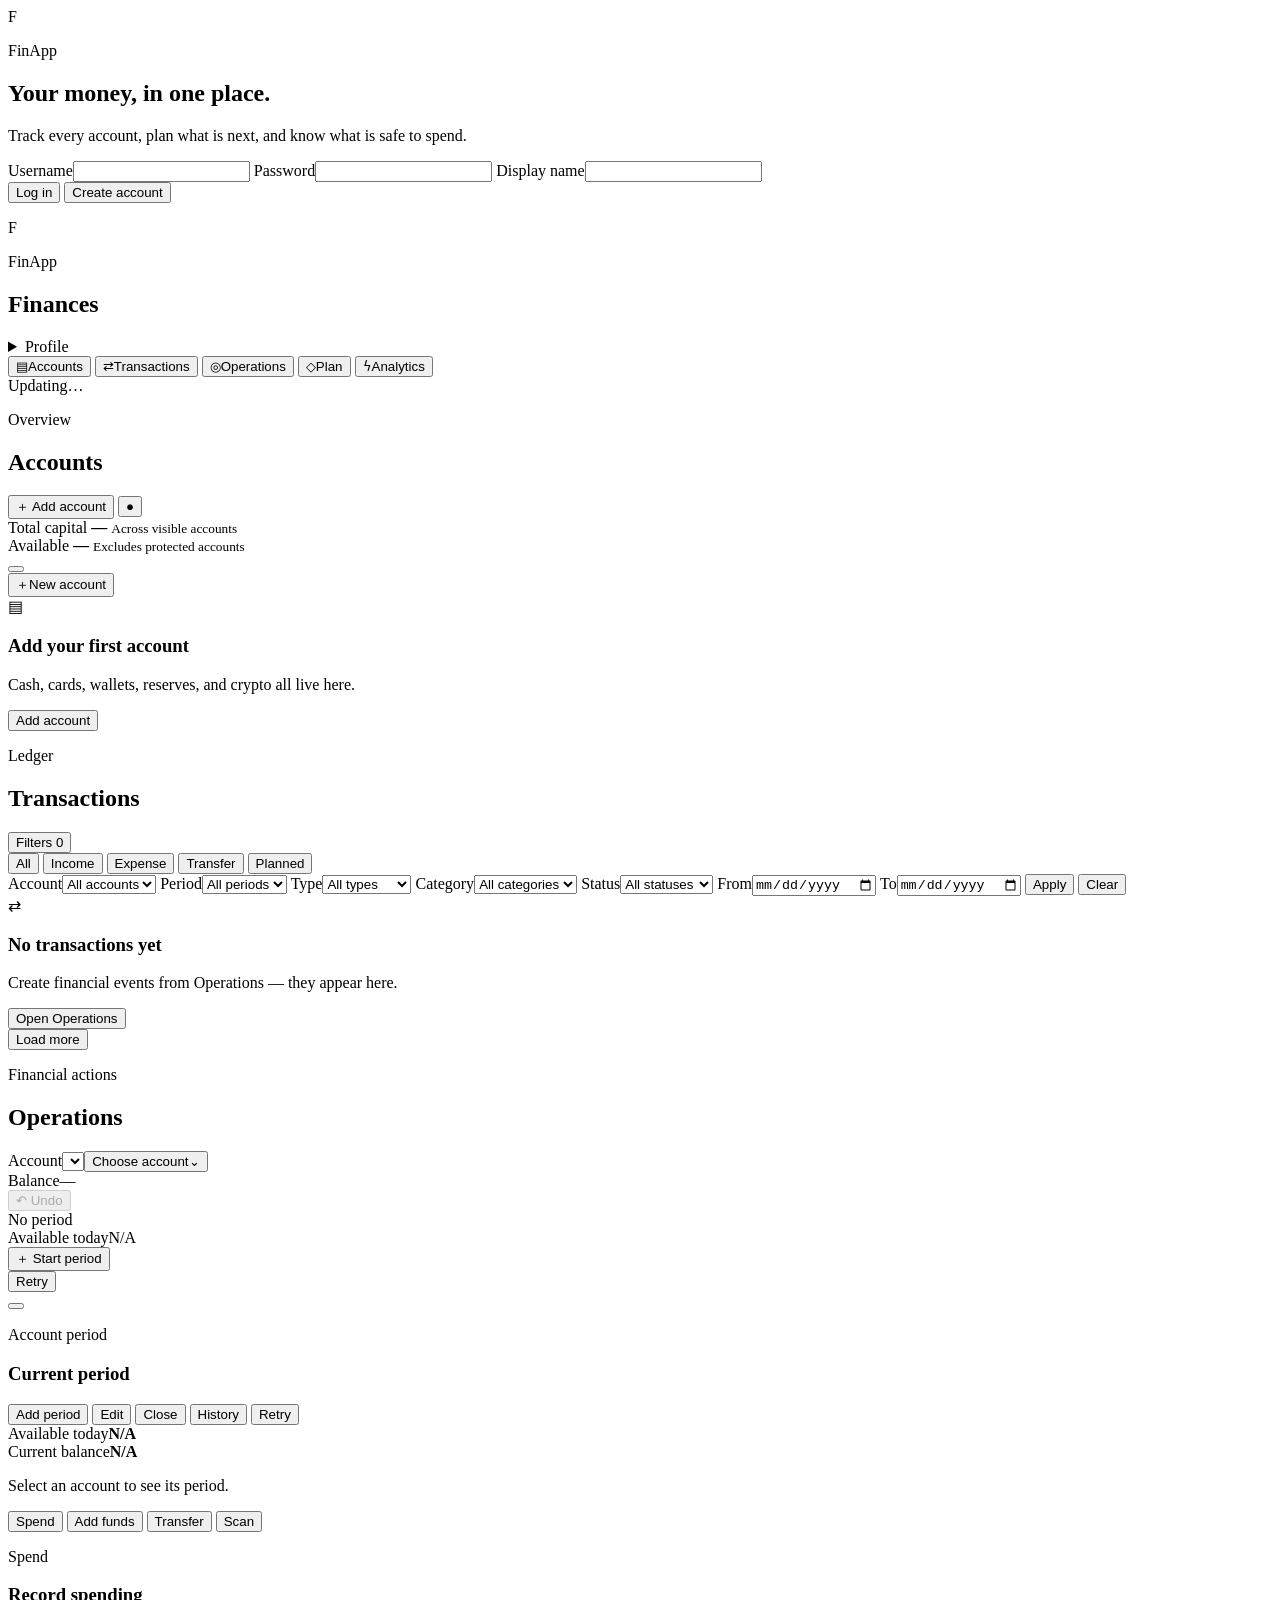
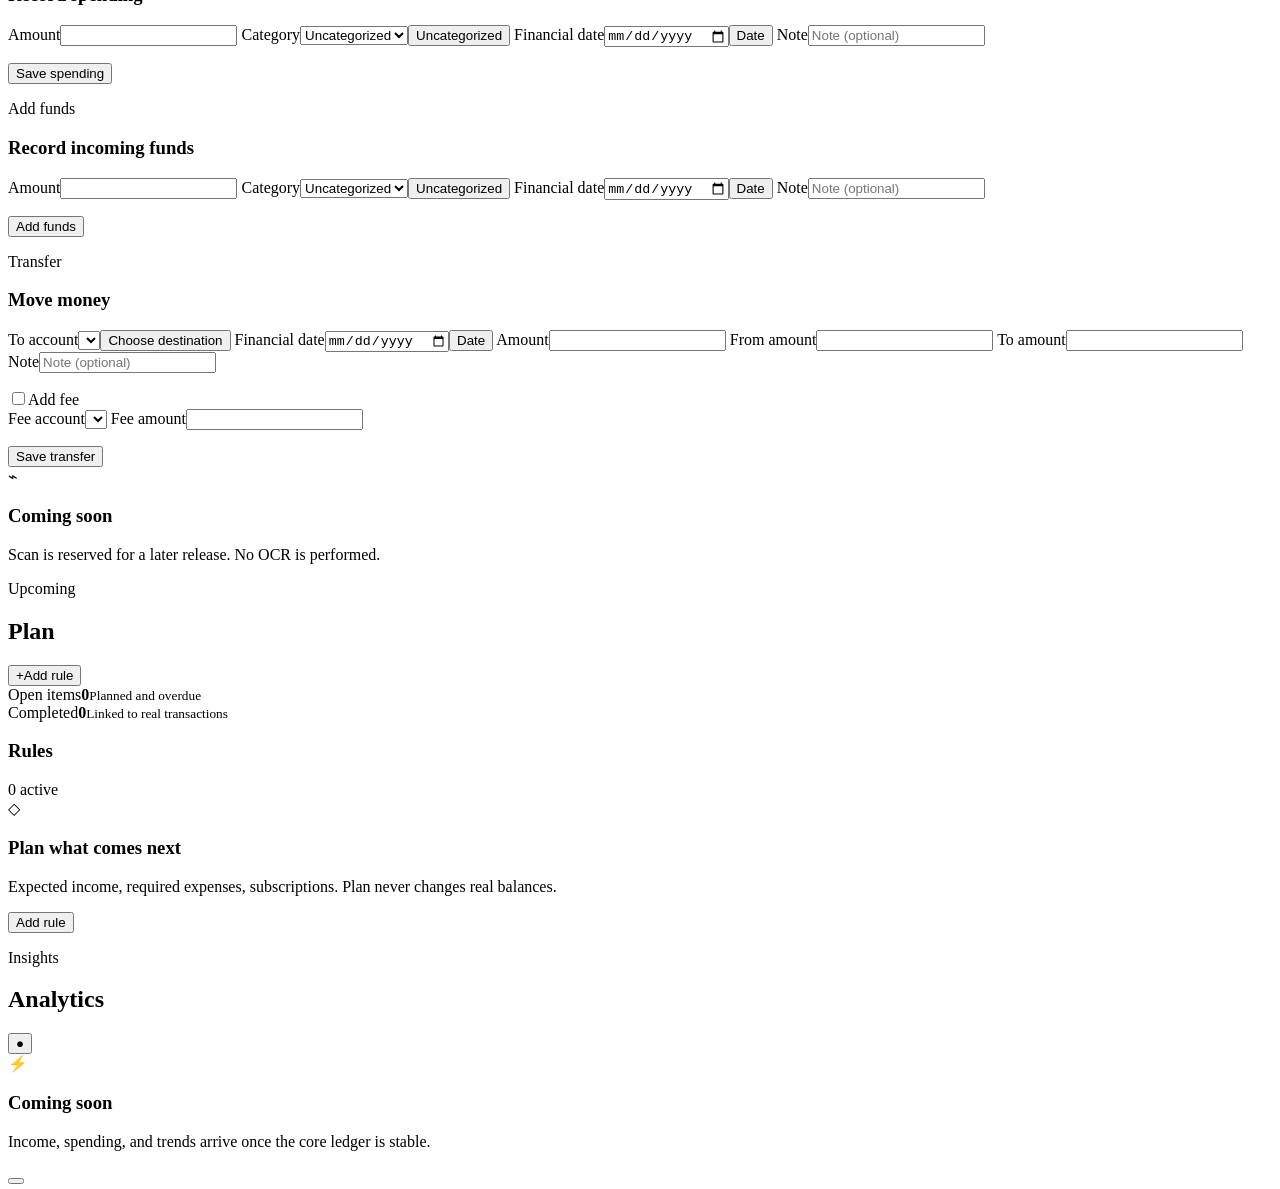
==== commit 173ea51c: "T-028: add mobile plan and analytics" ====
--- a/app/static/index.html
+++ b/app/static/index.html
@@ -211,19 +211,19 @@
       </section>
 
       <section id="view-plan" class="app-view hidden" aria-labelledby="plan-title">
-        <div class="view-heading mobile-screen-header"><div><p class="eyebrow">Upcoming</p><h2 id="plan-title" class="mobile-screen-title">Plan</h2></div><button id="add-plan-rule" class="mobile-interactive" aria-label="Add plan rule">＋ Add rule</button></div>
+        <div class="view-heading mobile-screen-header"><div><p class="eyebrow">Upcoming</p><h2 id="plan-title" class="mobile-screen-title">Plan</h2></div><button id="add-plan-rule" class="mobile-plan-add mobile-interactive" aria-label="Add plan rule"><span class="mobile-plan-add-icon" aria-hidden="true">+</span><span class="mobile-plan-add-label">Add rule</span></button></div>
         <div class="plan-summary summary-grid mobile-metric-strip mobile-surface">
           <article class="metric-card mobile-metric"><span class="mobile-metric-label">Open items</span><strong id="plan-open-count" class="mobile-metric-value">0</strong><small>Planned and overdue</small></article>
           <article class="metric-card mobile-metric"><span class="mobile-metric-label">Completed</span><strong id="plan-completed-count" class="mobile-metric-value">0</strong><small>Linked to real transactions</small></article>
         </div>
         <div class="group-heading"><h3>Rules</h3><span id="plan-rule-count">0 active</span></div>
         <div id="plan-rule-cards" class="plan-rule-cards"></div>
-        <div id="plan-empty" class="empty-state hidden"><div class="empty-icon">◇</div><h3>Plan what comes next</h3><p>Add expected income, required expenses, subscriptions, and reserve transfers. Plan never changes real balances; link a posted transaction when it happens.</p><button id="empty-add-plan-rule">Add rule</button></div>
+        <div id="plan-empty" class="empty-state hidden"><div class="empty-icon">◇</div><h3>Plan what comes next</h3><p>Expected income, required expenses, subscriptions. Plan never changes real balances.</p><button id="empty-add-plan-rule" class="mobile-empty-primary mobile-interactive" type="button">Add rule</button></div>
       </section>
 
       <section id="view-analytics" class="app-view hidden" aria-labelledby="analytics-title">
-        <div class="view-heading"><div><p class="eyebrow">Insights</p><h2 id="analytics-title">Analytics</h2></div></div>
-        <div class="placeholder panel"><span>⌁</span><h3>Coming soon</h3><p>Income, spending, and trends will be designed after the core financial data is established.</p></div>
+        <div class="view-heading mobile-screen-header"><div><p class="eyebrow">Insights</p><h2 id="analytics-title" class="mobile-screen-title">Analytics</h2></div><button id="analytics-profile-trigger" class="mobile-avatar-trigger mobile-interactive" type="button" aria-label="Open profile"><span aria-hidden="true">●</span></button></div>
+        <div class="placeholder panel analytics-placeholder"><span>⚡</span><h3>Coming soon</h3><p>Income, spending, and trends arrive once the core ledger is stable.</p></div>
       </section>
     </section>
   </main>
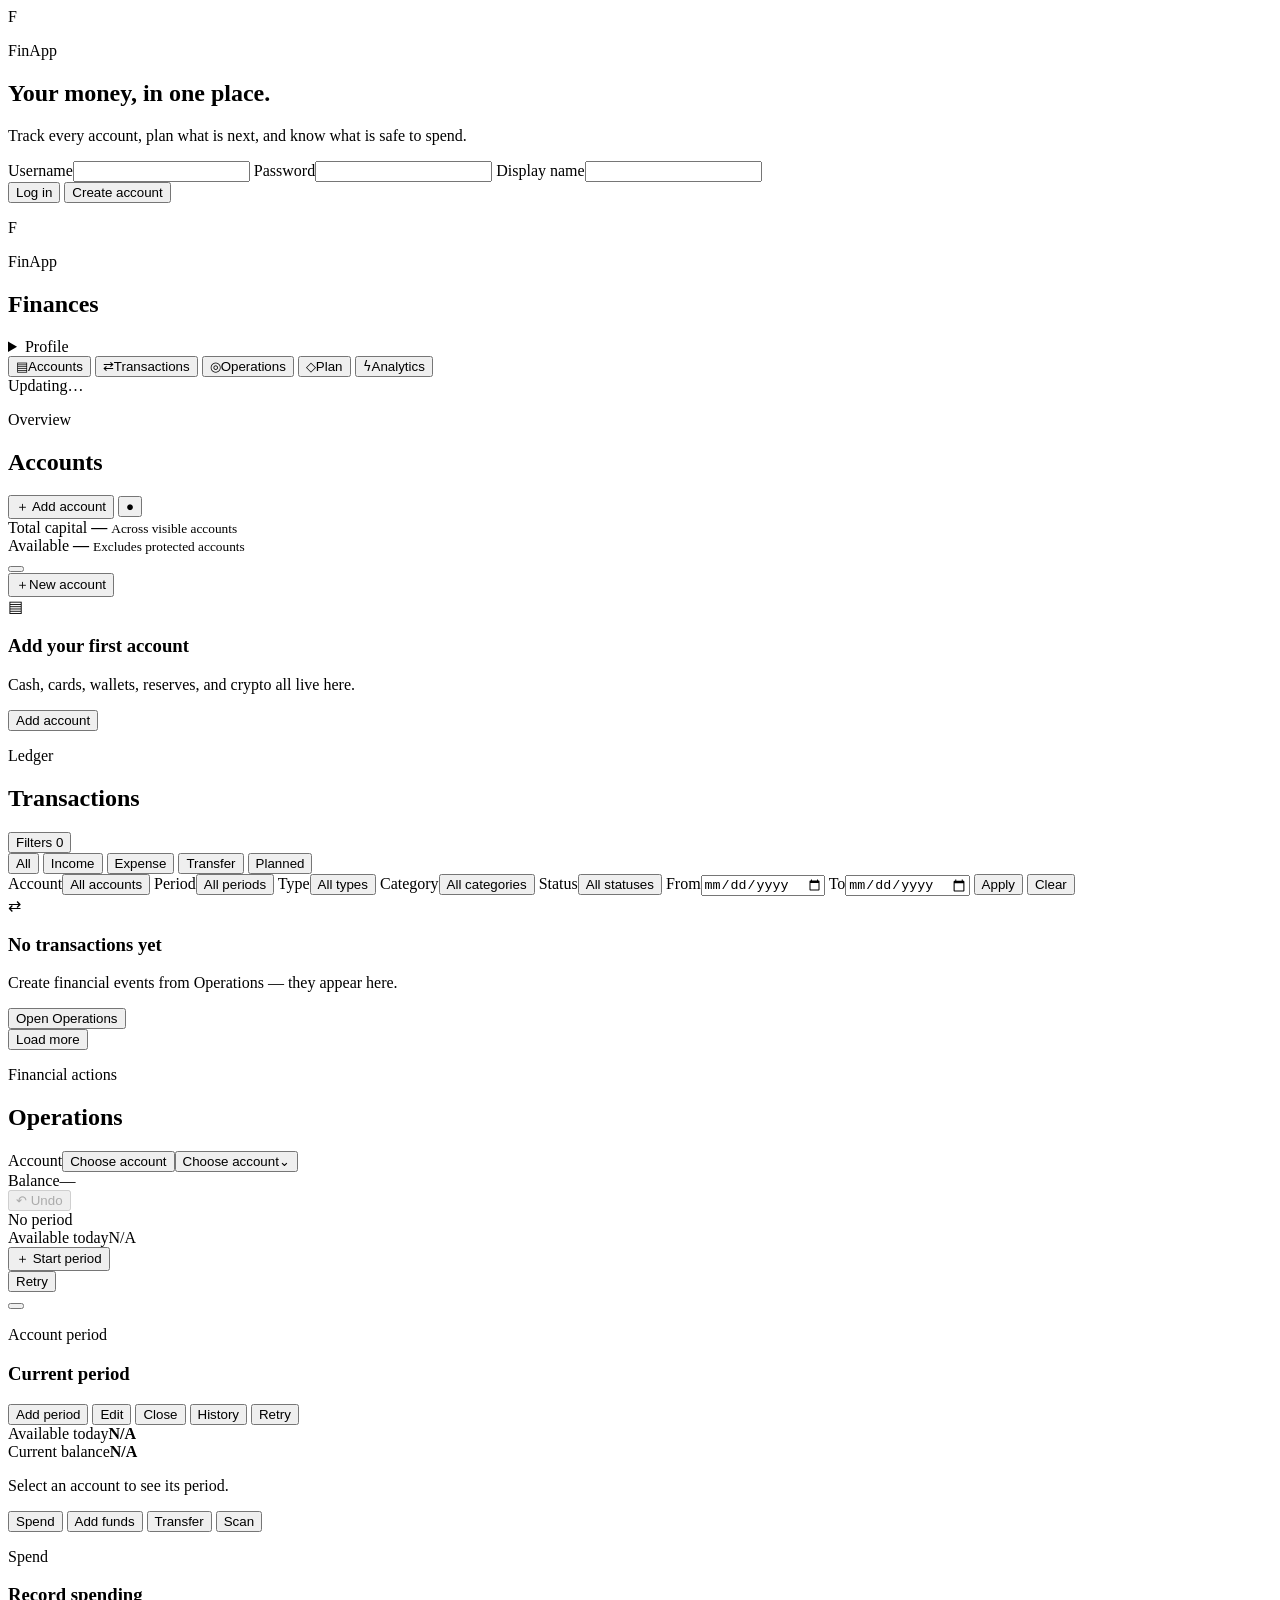
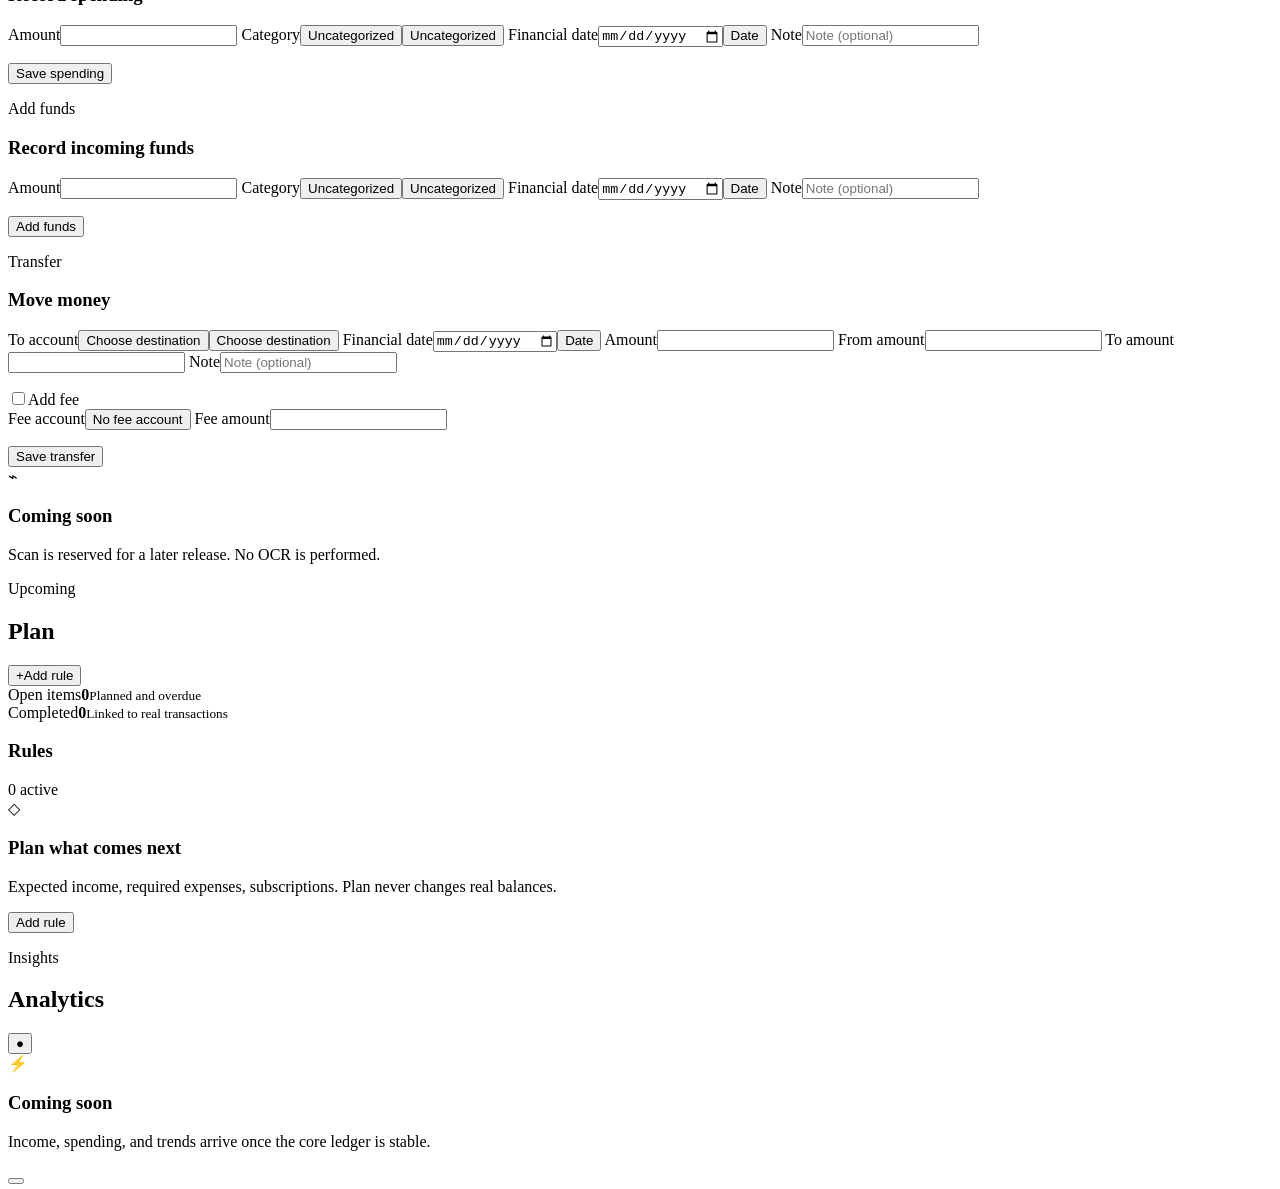
==== commit 0ac46934: "T-029: add navigation accessibility Co-Authored-By: Claude Opus 5 <noreply@anthropic.com>" ====
--- a/app/static/index.html
+++ b/app/static/index.html
@@ -5,7 +5,7 @@
   <meta name="viewport" content="width=device-width, initial-scale=1, viewport-fit=cover">
   <meta name="theme-color" content="#0B0D10">
   <title>FinApp v2</title>
-  <link rel="stylesheet" href="/style.css">
+  <link rel="stylesheet" href="/style.css?v=phase15-t029-1">
 </head>
 <body>
   <main class="shell">
@@ -98,11 +98,11 @@
           <button class="mobile-chip" type="button" data-feed-filter="planned" aria-pressed="false">Planned</button>
         </div>
         <form id="transaction-filters" class="filter-bar panel-subtle">
-          <label>Account<select id="filter-account"><option value="">All accounts</option></select></label>
-          <label>Period<select id="filter-period"><option value="">All periods</option></select></label>
-          <label>Type<select id="filter-type"><option value="">All types</option><option value="expense">Expense</option><option value="income">Income</option><option value="transfer">Transfer</option><option value="exchange">Exchange</option><option value="adjustment">Adjustment</option></select></label>
-          <label>Category<select id="filter-category"><option value="">All categories</option></select></label>
-          <label>Status<select id="filter-status"><option value="">All statuses</option><option value="posted">Posted</option><option value="unassigned">Unassigned</option><option value="deleted">Deleted</option></select></label>
+          <label>Account<button id="filter-account" class="picker-control" type="button" aria-haspopup="dialog">All accounts</button></label>
+          <label>Period<button id="filter-period" class="picker-control" type="button" aria-haspopup="dialog">All periods</button></label>
+          <label>Type<button id="filter-type" class="picker-control" type="button" aria-haspopup="dialog">All types</button></label>
+          <label>Category<button id="filter-category" class="picker-control" type="button" aria-haspopup="dialog">All categories</button></label>
+          <label>Status<button id="filter-status" class="picker-control" type="button" aria-haspopup="dialog">All statuses</button></label>
           <label>From<input id="filter-from" type="date"></label>
           <label>To<input id="filter-to" type="date"></label>
           <button type="submit" class="button-secondary">Apply</button>
@@ -121,7 +121,7 @@
         <div class="view-heading"><div><p class="eyebrow">Financial actions</p><h2 id="operations-title">Operations</h2></div></div>
         <div class="operations-card-row">
         <div id="operations-account-card" class="operations-toolbar panel-subtle mobile-ops-card is-active" role="group" aria-labelledby="operations-account-card-title">
-          <label><span id="operations-account-card-title" class="mobile-ops-topline mobile-ops-title">Account</span><select id="operations-account" class="mobile-field" aria-label="Operations account"></select><button id="operations-account-overlay-trigger" class="operations-account-overlay-trigger mobile-field-sheet mobile-interactive" type="button" aria-haspopup="dialog" aria-controls="mobile-sheet"><span id="operations-account-overlay-label">Choose account</span><span aria-hidden="true">⌄</span></button></label>
+          <label><span id="operations-account-card-title" class="mobile-ops-topline mobile-ops-title">Account</span><button id="operations-account" class="mobile-field picker-control" type="button" aria-label="Operations account" aria-haspopup="dialog">Choose account</button><button id="operations-account-overlay-trigger" class="operations-account-overlay-trigger mobile-field-sheet mobile-interactive" type="button" aria-haspopup="dialog" aria-controls="mobile-sheet"><span id="operations-account-overlay-label">Choose account</span><span aria-hidden="true">⌄</span></button></label>
           <div class="operations-account-balance"><span class="mobile-ops-label">Balance</span><span id="operations-account-balance" class="mobile-money mobile-ops-value">—</span></div>
           <button id="operations-undo" type="button" class="button-secondary mobile-button-inline mobile-interactive hidden" disabled>↶ Undo</button>
         </div>
@@ -162,7 +162,7 @@
             <form id="operations-spend-form" class="operations-form" aria-busy="false">
               <div class="form-grid two-columns">
                 <label class="mobile-ops-amount-label"><span>Amount</span><span class="mobile-ops-amount-control"><input id="operations-spend-amount" class="mobile-field mobile-amount-field" inputmode="decimal" required><span id="operations-spend-currency" class="mobile-amount-suffix"></span></span></label>
-                <label class="mobile-ops-choice-label"><span>Category</span><select id="operations-spend-category" class="mobile-field"><option value="">Uncategorized</option></select><button id="operations-spend-category-mobile" class="mobile-ops-choice mobile-field-sheet mobile-interactive" type="button" aria-haspopup="dialog">Uncategorized</button></label>
+                <label class="mobile-ops-choice-label"><span>Category</span><button id="operations-spend-category" class="mobile-field picker-control" type="button" aria-haspopup="dialog">Uncategorized</button><button id="operations-spend-category-mobile" class="mobile-ops-choice mobile-field-sheet mobile-interactive" type="button" aria-haspopup="dialog">Uncategorized</button></label>
                 <label class="mobile-ops-choice-label"><span>Financial date</span><input id="operations-spend-date" class="mobile-field" type="date" required><button id="operations-spend-date-mobile" class="mobile-ops-choice mobile-field-sheet mobile-interactive" type="button" aria-haspopup="dialog">Date</button></label>
                 <label class="mobile-ops-note-label"><span>Note</span><input id="operations-spend-note" class="mobile-field" maxlength="2000" placeholder="Note (optional)"></label>
               </div>
@@ -175,7 +175,7 @@
             <form id="operations-add-form" class="operations-form" aria-busy="false">
               <div class="form-grid two-columns">
                 <label class="mobile-ops-amount-label"><span>Amount</span><span class="mobile-ops-amount-control"><input id="operations-add-amount" class="mobile-field mobile-amount-field" inputmode="decimal" required><span id="operations-add-currency" class="mobile-amount-suffix"></span></span></label>
-                <label class="mobile-ops-choice-label"><span>Category</span><select id="operations-add-category"><option value="">Uncategorized</option></select><button id="operations-add-category-mobile" class="mobile-ops-choice mobile-field-sheet mobile-interactive" type="button" aria-haspopup="dialog">Uncategorized</button></label>
+                <label class="mobile-ops-choice-label"><span>Category</span><button id="operations-add-category" class="picker-control" type="button" aria-haspopup="dialog">Uncategorized</button><button id="operations-add-category-mobile" class="mobile-ops-choice mobile-field-sheet mobile-interactive" type="button" aria-haspopup="dialog">Uncategorized</button></label>
                 <label class="mobile-ops-choice-label"><span>Financial date</span><input id="operations-add-date" type="date" required><button id="operations-add-date-mobile" class="mobile-ops-choice mobile-field-sheet mobile-interactive" type="button" aria-haspopup="dialog">Date</button></label>
                 <label class="mobile-ops-note-label"><span>Note</span><input id="operations-add-note" maxlength="2000" placeholder="Note (optional)"></label>
               </div>
@@ -187,7 +187,7 @@
             <p class="eyebrow">Transfer</p><h3>Move money</h3>
             <form id="operations-transfer-form" class="operations-form" aria-busy="false">
               <div class="form-grid two-columns">
-                <label class="mobile-ops-destination-label">To account<select id="operations-transfer-to" required></select><button id="operations-transfer-to-mobile" class="mobile-ops-choice mobile-field-sheet mobile-interactive" type="button" aria-haspopup="dialog">Choose destination</button></label>
+                <label class="mobile-ops-destination-label">To account<button id="operations-transfer-to" class="picker-control" type="button" aria-haspopup="dialog">Choose destination</button><button id="operations-transfer-to-mobile" class="mobile-ops-choice mobile-field-sheet mobile-interactive" type="button" aria-haspopup="dialog">Choose destination</button></label>
                 <label class="mobile-ops-choice-label"><span>Financial date</span><input id="operations-transfer-date" type="date" required><button id="operations-transfer-date-mobile" class="mobile-ops-choice mobile-field-sheet mobile-interactive" type="button" aria-haspopup="dialog">Date</button></label>
                 <label id="operations-transfer-amount-field" class="mobile-ops-amount-label"><span>Amount</span><span class="mobile-ops-amount-control"><input id="operations-transfer-amount" class="mobile-field mobile-amount-field" inputmode="decimal" required><span id="operations-transfer-currency" class="mobile-amount-suffix"></span></span></label>
                 <label id="operations-exchange-from-field" class="hidden">From amount<input id="operations-exchange-from" inputmode="decimal"></label>
@@ -198,7 +198,7 @@
               <div id="operations-fee" class="panel-subtle hidden">
                 <label class="check-row"><input id="operations-has-fee" type="checkbox"><span>Add fee</span></label>
                 <div id="operations-fee-fields" class="form-grid two-columns hidden">
-                  <label>Fee account<select id="operations-fee-account"></select></label>
+                  <label>Fee account<button id="operations-fee-account" class="picker-control" type="button" aria-haspopup="dialog">No fee account</button></label>
                   <label>Fee amount<input id="operations-fee-amount" inputmode="decimal"></label>
                 </div>
               </div>
@@ -229,7 +229,7 @@
   </main>
 
   <button id="mobile-overlay-verify-trigger" class="overlay-verify-trigger" type="button" aria-label="Run overlay verification"></button>
-  <div id="mobile-overlay-root" class="mobile-overlay-root" hidden>
+  <div id="mobile-overlay-root" class="mobile-overlay-root" popover="manual" hidden>
     <button id="mobile-overlay-scrim" class="mobile-overlay-scrim" type="button" aria-label="Close overlay"></button>
     <section id="mobile-sheet" class="mobile-sheet" role="dialog" aria-modal="true" aria-labelledby="mobile-sheet-title" tabindex="-1" hidden>
       <div class="mobile-sheet-grabber" aria-hidden="true"><span></span></div>
@@ -258,9 +258,9 @@
       <input id="account-id" type="hidden">
       <div class="form-grid two-columns">
         <label class="span-two">Name<input id="account-name" required maxlength="100" placeholder="Main card"></label>
-        <label>Storage<select id="account-storage" required><option value="bank">Bank account</option><option value="card">Card</option><option value="cash">Cash</option><option value="e_wallet">E-wallet</option><option value="crypto_wallet">Crypto wallet</option><option value="exchange">Exchange</option><option value="virtual">Virtual</option></select></label>
-        <label>Purpose<select id="account-purpose" required><option value="spending">Spending</option><option value="reserve">Reserve</option><option value="savings">Savings</option><option value="investment">Investment</option></select></label>
-        <label id="account-asset-field">Asset<select id="account-asset" required></select></label>
+        <label>Storage<button id="account-storage" class="picker-control" type="button" aria-haspopup="dialog">Bank account</button></label>
+        <label>Purpose<button id="account-purpose" class="picker-control" type="button" aria-haspopup="dialog">Spending</button></label>
+        <label id="account-asset-field">Asset<button id="account-asset" class="picker-control" type="button" aria-haspopup="dialog">Choose asset</button></label>
         <label>Institution<input id="account-institution" maxlength="100" placeholder="Optional"></label>
         <label id="opening-balance-field">Opening balance<input id="account-opening" inputmode="decimal" value="0" required></label>
         <label class="check-row span-two"><input id="account-available" type="checkbox" checked><span>Include this account in Available</span></label>
@@ -316,7 +316,7 @@
     <div class="dialog-form">
       <div class="dialog-heading"><div><p class="eyebrow">Access</p><h2 id="sharing-title">Share account</h2></div><button type="button" class="icon-button" data-close="sharing-dialog" aria-label="Close">×</button></div>
       <form id="invitation-form" class="invite-row">
-        <label>Role<select id="invitation-role"><option value="editor">Editor</option><option value="contributor">Contributor</option><option value="viewer">Viewer</option></select></label>
+        <label>Role<button id="invitation-role" class="picker-control" type="button" aria-haspopup="dialog">Editor</button></label>
         <button type="submit">Create invite link</button>
       </form>
       <div id="invite-result" class="copy-box hidden"><input id="invite-url" readonly><button id="copy-invite" type="button" class="button-secondary">Copy</button></div>
@@ -338,24 +338,24 @@
     <form id="transaction-form" class="dialog-form">
       <div class="dialog-heading"><div><p class="eyebrow">Ledger entry</p><h2 id="transaction-dialog-title">Edit transaction</h2></div><button type="button" class="icon-button" data-close="transaction-dialog" aria-label="Close">×</button></div>
       <input id="transaction-id" type="hidden">
-      <label>Type<select id="transaction-type"><option value="expense">Expense</option><option value="income">Income</option><option value="transfer">Transfer</option><option value="exchange">Exchange</option><option value="adjustment">Adjustment</option></select></label>
+      <label>Type<button id="transaction-type" class="picker-control" type="button" aria-haspopup="dialog">Expense</button></label>
       <div id="single-fields" class="form-grid two-columns">
-        <label id="single-account-field">Account<select id="transaction-account"></select></label>
-        <label id="single-asset-field">Asset<select id="transaction-asset"></select></label>
+        <label id="single-account-field">Account<button id="transaction-account" class="picker-control" type="button" aria-haspopup="dialog">Choose account</button></label>
+        <label id="single-asset-field">Asset<button id="transaction-asset" class="picker-control" type="button" aria-haspopup="dialog">Choose asset</button></label>
         <label id="single-amount-field">Amount<input id="transaction-amount" inputmode="decimal"></label>
       </div>
       <div id="multi-fields" class="form-grid two-columns hidden">
-        <label>From account<select id="transaction-from-account"></select></label>
-        <label>To account<select id="transaction-to-account"></select></label>
+        <label>From account<button id="transaction-from-account" class="picker-control" type="button" aria-haspopup="dialog">Choose source</button></label>
+        <label>To account<button id="transaction-to-account" class="picker-control" type="button" aria-haspopup="dialog">Choose target</button></label>
         <label id="from-amount-field">From amount<input id="transaction-from-amount" inputmode="decimal"></label>
         <label id="to-amount-field">To amount<input id="transaction-to-amount" inputmode="decimal"></label>
       </div>
       <div id="fee-fields" class="panel-subtle hidden">
         <label class="check-row"><input id="transaction-has-fee" type="checkbox"><span>Add exchange fee</span></label>
-        <div id="fee-details" class="form-grid two-columns hidden"><label>Fee account<select id="transaction-fee-account"></select></label><label>Fee amount<input id="transaction-fee-amount" inputmode="decimal"></label></div>
+        <div id="fee-details" class="form-grid two-columns hidden"><label>Fee account<button id="transaction-fee-account" class="picker-control" type="button" aria-haspopup="dialog">Choose fee account</button></label><label>Fee amount<input id="transaction-fee-amount" inputmode="decimal"></label></div>
       </div>
       <div class="form-grid two-columns">
-        <label id="category-field">Category<select id="transaction-category"><option value="">Uncategorized</option></select></label>
+        <label id="category-field">Category<button id="transaction-category" class="picker-control" type="button" aria-haspopup="dialog">Uncategorized</button></label>
         <label>Financial date<input id="transaction-date" type="date"></label>
         <label>Counterparty<input id="transaction-counterparty" maxlength="160" placeholder="Optional"></label>
         <label>Note<input id="transaction-note" maxlength="2000" placeholder="Optional"></label>
@@ -370,7 +370,7 @@
       <div class="dialog-heading"><div><p class="eyebrow">Settings</p><h2 id="categories-title">Categories</h2></div><button type="button" class="icon-button" data-close="categories-dialog" aria-label="Close">×</button></div>
       <form id="category-form" class="category-form">
         <label>Name<input id="category-name" required maxlength="100" placeholder="Groceries"></label>
-        <label>Kind<select id="category-kind"><option value="expense">Expense</option><option value="income">Income</option><option value="both">Both</option></select></label>
+        <label>Kind<button id="category-kind" class="picker-control" type="button" aria-haspopup="dialog">Expense</button></label>
         <button type="submit">Add category</button>
       </form>
       <p id="category-error" class="form-error" role="alert"></p>
@@ -381,8 +381,8 @@
   <dialog id="rate-dialog" aria-labelledby="rate-dialog-title">
     <form id="rate-form" class="dialog-form">
       <div class="dialog-heading"><div><p class="eyebrow">Exchange</p><h2 id="rate-dialog-title">Set a rate</h2></div><button type="button" class="icon-button" data-close="rate-dialog" aria-label="Close">×</button></div>
-      <label>Pair<select id="rate-asset"></select></label>
-      <label>Source<select id="rate-source"><option value="manual">Manual value</option><option value="auto" disabled>Auto · Coming soon</option></select></label>
+      <label>Pair<button id="rate-asset" class="picker-control" type="button" aria-haspopup="dialog">Choose pair</button></label>
+      <label>Source<button id="rate-source" class="picker-control" type="button" aria-haspopup="dialog">Manual value</button></label>
       <label>Rate<input id="rate-value" inputmode="decimal" required></label>
       <p class="muted">Rates apply to Total capital and Available. Without a rate an asset shows as Not valued.</p>
       <p id="rate-error" class="form-error" role="alert"></p>
@@ -395,15 +395,15 @@
       <div class="dialog-heading"><div><p class="eyebrow">Plan rule</p><h2 id="plan-rule-title">Add rule</h2></div><button type="button" class="icon-button" data-close="plan-rule-dialog" aria-label="Close">×</button></div>
       <input id="plan-rule-id" type="hidden">
       <div class="form-grid two-columns">
-        <label>Kind<select id="plan-rule-kind"><option value="income">Expected income</option><option value="required_expense">Required expense</option><option value="subscription">Subscription</option><option value="reserve_transfer">Reserve transfer</option><option value="other_expense">Other expense</option></select></label>
+        <label>Kind<button id="plan-rule-kind" class="picker-control" type="button" aria-haspopup="dialog">Expected income</button></label>
         <label>Name<input id="plan-rule-name" required maxlength="120" placeholder="Monthly rent"></label>
         <label>Amount<input id="plan-rule-amount" inputmode="decimal" required></label>
-        <label>Asset<select id="plan-rule-asset" required></select></label>
-        <label>Repeats<select id="plan-rule-recurrence"><option value="once">Once</option><option value="weekly">Weekly</option><option value="monthly">Monthly</option><option value="yearly">Yearly</option></select></label>
+        <label>Asset<button id="plan-rule-asset" class="picker-control" type="button" aria-haspopup="dialog">Choose asset</button></label>
+        <label>Repeats<button id="plan-rule-recurrence" class="picker-control" type="button" aria-haspopup="dialog">Once</button></label>
         <label>First due date<input id="plan-rule-date" type="date" required></label>
-        <label id="plan-rule-category-field">Category<select id="plan-rule-category"><option value="">Uncategorized</option></select></label>
-        <label id="plan-rule-from-field">From account<select id="plan-rule-from-account"><option value="">Choose source</option></select></label>
-        <label id="plan-rule-to-field">To account<select id="plan-rule-to-account"><option value="">Choose target</option></select></label>
+        <label id="plan-rule-category-field">Category<button id="plan-rule-category" class="picker-control" type="button" aria-haspopup="dialog">Uncategorized</button></label>
+        <label id="plan-rule-from-field">From account<button id="plan-rule-from-account" class="picker-control" type="button" aria-haspopup="dialog">Choose source</button></label>
+        <label id="plan-rule-to-field">To account<button id="plan-rule-to-account" class="picker-control" type="button" aria-haspopup="dialog">Choose target</button></label>
         <label class="check-row span-two"><input id="plan-rule-required" type="checkbox"><span>Mark as required spending</span></label>
       </div>
       <p id="plan-rule-error" class="form-error" role="alert"></p>
@@ -415,7 +415,7 @@
     <div class="dialog-form">
       <div class="dialog-heading"><div><p class="eyebrow">Rule details</p><h2 id="plan-rule-detail-title">Rule</h2></div><button type="button" class="icon-button" data-close="plan-rule-detail-dialog" aria-label="Close">×</button></div>
       <p id="plan-rule-detail-summary" class="muted"></p>
-      <div class="plan-toolbar"><label>Show<select id="plan-detail-filter"><option value="all">All occurrences</option><option value="open">Open</option><option value="completed">Completed</option><option value="skipped">Skipped</option></select></label></div>
+      <div class="plan-toolbar"><label>Show<button id="plan-detail-filter" class="picker-control" type="button" aria-haspopup="dialog">All occurrences</button></label></div>
       <div id="plan-rule-detail-list" class="plan-list" aria-live="polite"></div>
       <div class="form-actions"><button type="button" class="button-secondary" data-close="plan-rule-detail-dialog">Close</button></div>
     </div>
@@ -424,8 +424,8 @@
   <dialog id="plan-link-dialog" aria-labelledby="plan-link-title">
     <form id="plan-link-form" class="dialog-form">
       <div class="dialog-heading"><div><p class="eyebrow">Plan vs actual</p><h2 id="plan-link-title">Link transaction</h2></div><button type="button" class="icon-button" data-close="plan-link-dialog" aria-label="Close">×</button></div>
-      <label>Plan item<select id="plan-link-occurrence" required></select></label>
-      <label>Existing transaction<select id="plan-link-transaction" required></select></label>
+      <label>Plan item<button id="plan-link-occurrence" class="picker-control" type="button" aria-haspopup="dialog">Choose plan item</button></label>
+      <label>Existing transaction<button id="plan-link-transaction" class="picker-control" type="button" aria-haspopup="dialog">Choose transaction</button></label>
       <p class="muted">Only eligible posted transactions are shown.</p>
       <p id="plan-link-error" class="form-error" role="alert"></p>
       <div class="form-actions"><button type="button" class="button-secondary" data-close="plan-link-dialog">Cancel</button><button type="submit">Link transaction</button></div>
@@ -433,6 +433,6 @@
   </dialog>
 
   <div id="toast" class="toast hidden" role="status" aria-live="polite"></div>
-  <script src="/app.js?v=phase15-t027a-1" defer></script>
+  <script src="/app.js?v=phase15-t029-1" defer></script>
 </body>
 </html>
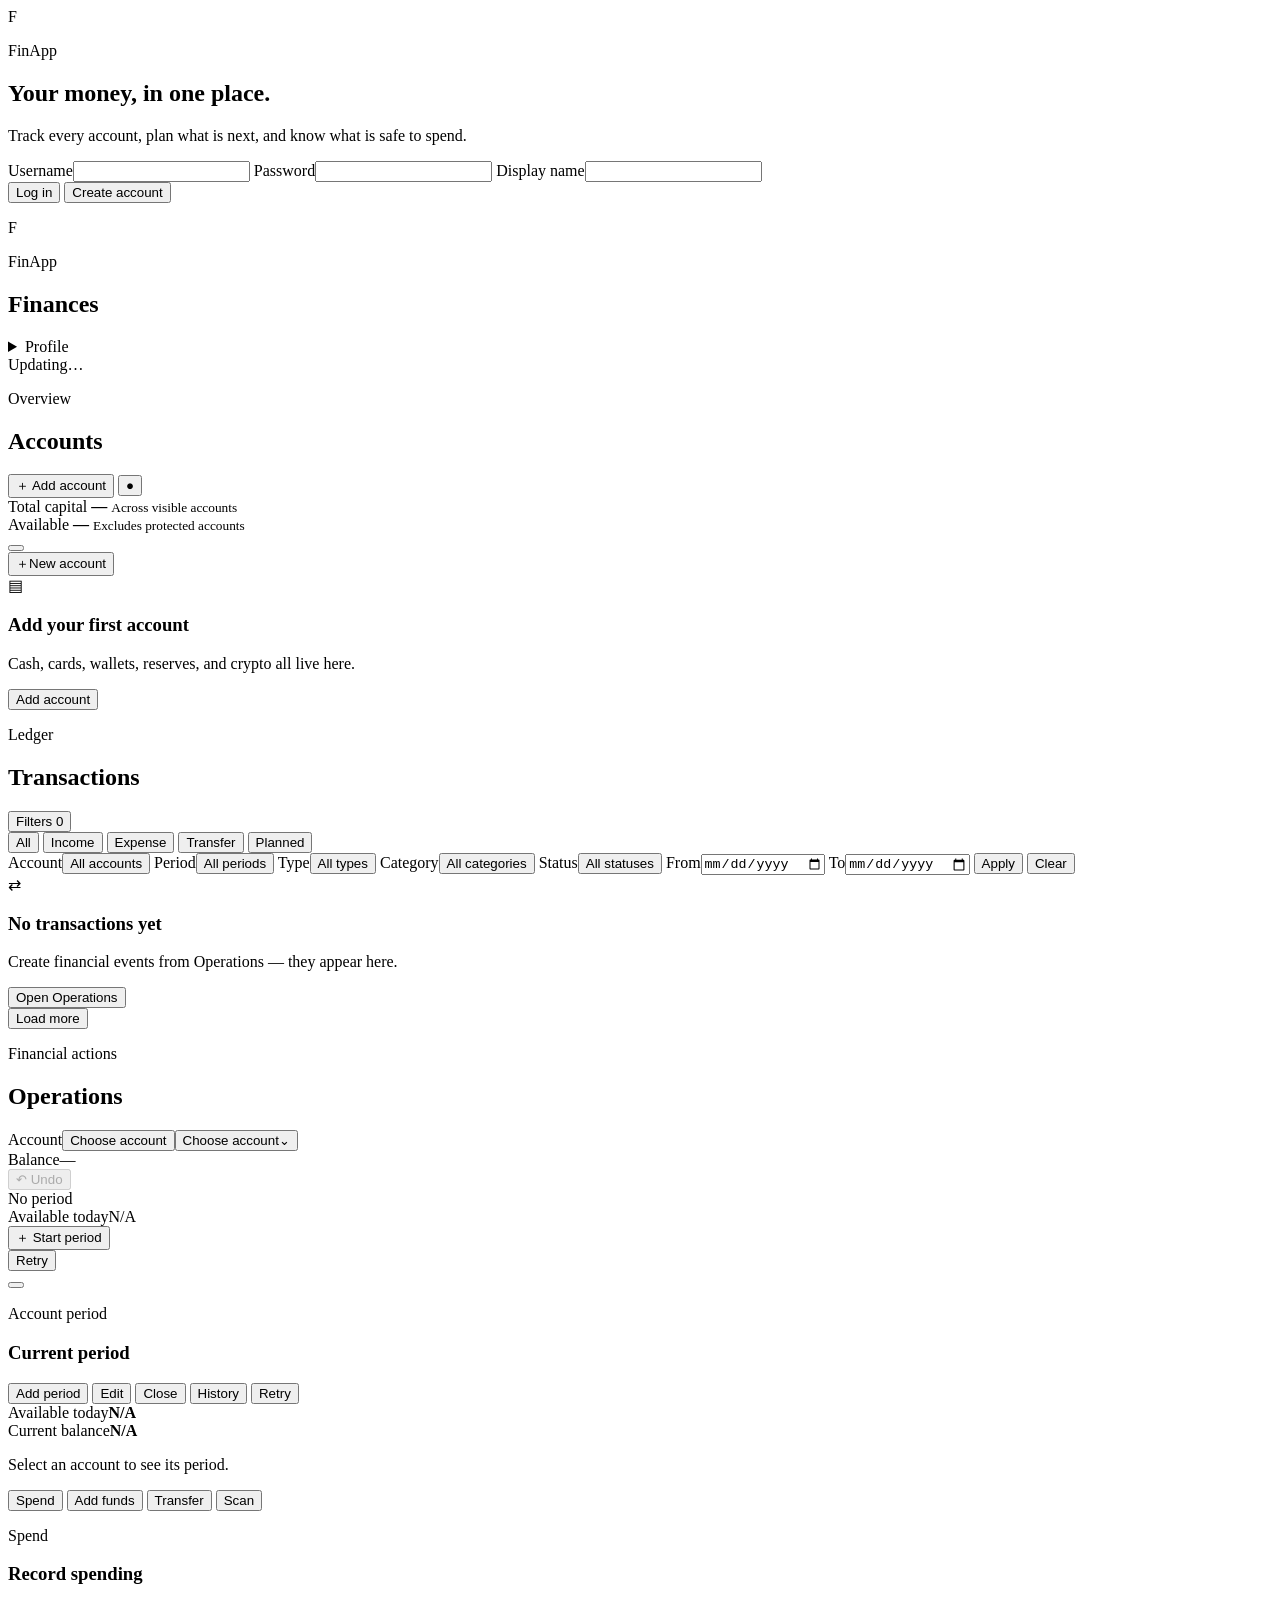
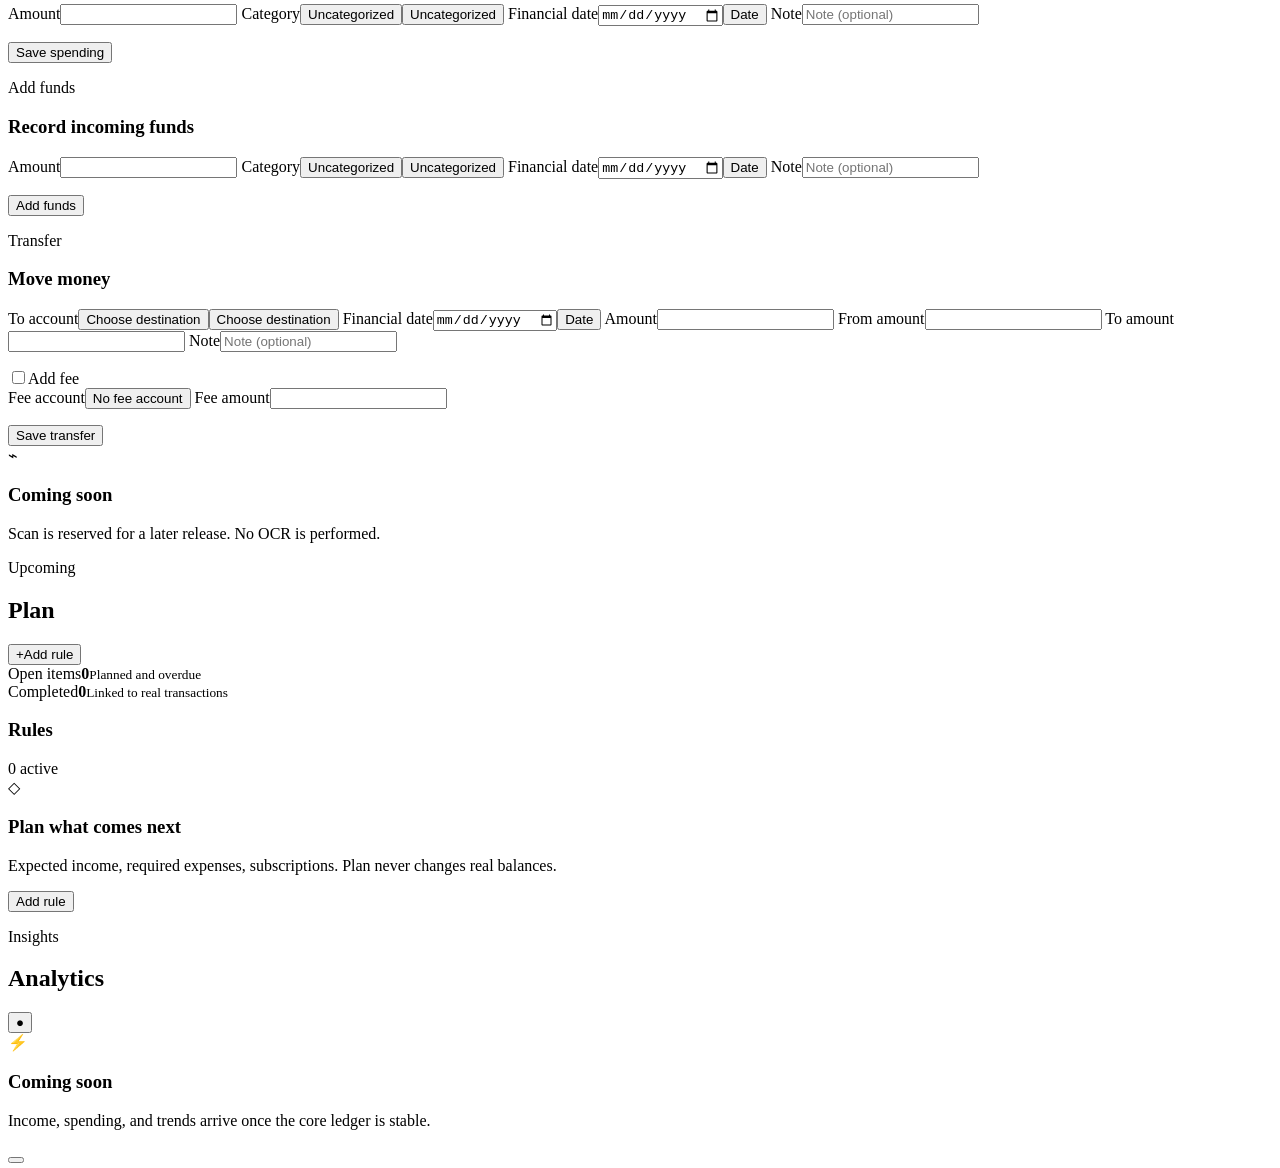
==== commit 0621f976: "T-030A: fix core iPhone Safari regressions" ====
--- a/app/static/index.html
+++ b/app/static/index.html
@@ -5,7 +5,7 @@
   <meta name="viewport" content="width=device-width, initial-scale=1, viewport-fit=cover">
   <meta name="theme-color" content="#0B0D10">
   <title>FinApp v2</title>
-  <link rel="stylesheet" href="/style.css?v=phase15-t029-1">
+  <link rel="stylesheet" href="/style.css?v=phase15-t030a-1">
 </head>
 <body>
   <main class="shell">
@@ -47,7 +47,7 @@
         </details>
       </header>
 
-      <nav class="primary-nav" aria-label="Primary">
+      <nav id="primary-nav" class="primary-nav" aria-label="Primary" hidden>
         <button type="button" data-view="accounts" class="active" aria-current="page" aria-controls="view-accounts"><span class="nav-icon" aria-hidden="true">▤</span><span class="nav-label">Accounts</span></button>
         <button type="button" data-view="transactions" aria-controls="view-transactions"><span class="nav-icon" aria-hidden="true">⇄</span><span class="nav-label">Transactions</span></button>
         <button type="button" data-view="operations" aria-controls="view-operations"><span class="nav-icon" aria-hidden="true">◎</span><span class="nav-label">Operations</span></button>
@@ -433,6 +433,6 @@
   </dialog>
 
   <div id="toast" class="toast hidden" role="status" aria-live="polite"></div>
-  <script src="/app.js?v=phase15-t029-1" defer></script>
+  <script src="/app.js?v=phase15-t030a-1" defer></script>
 </body>
 </html>
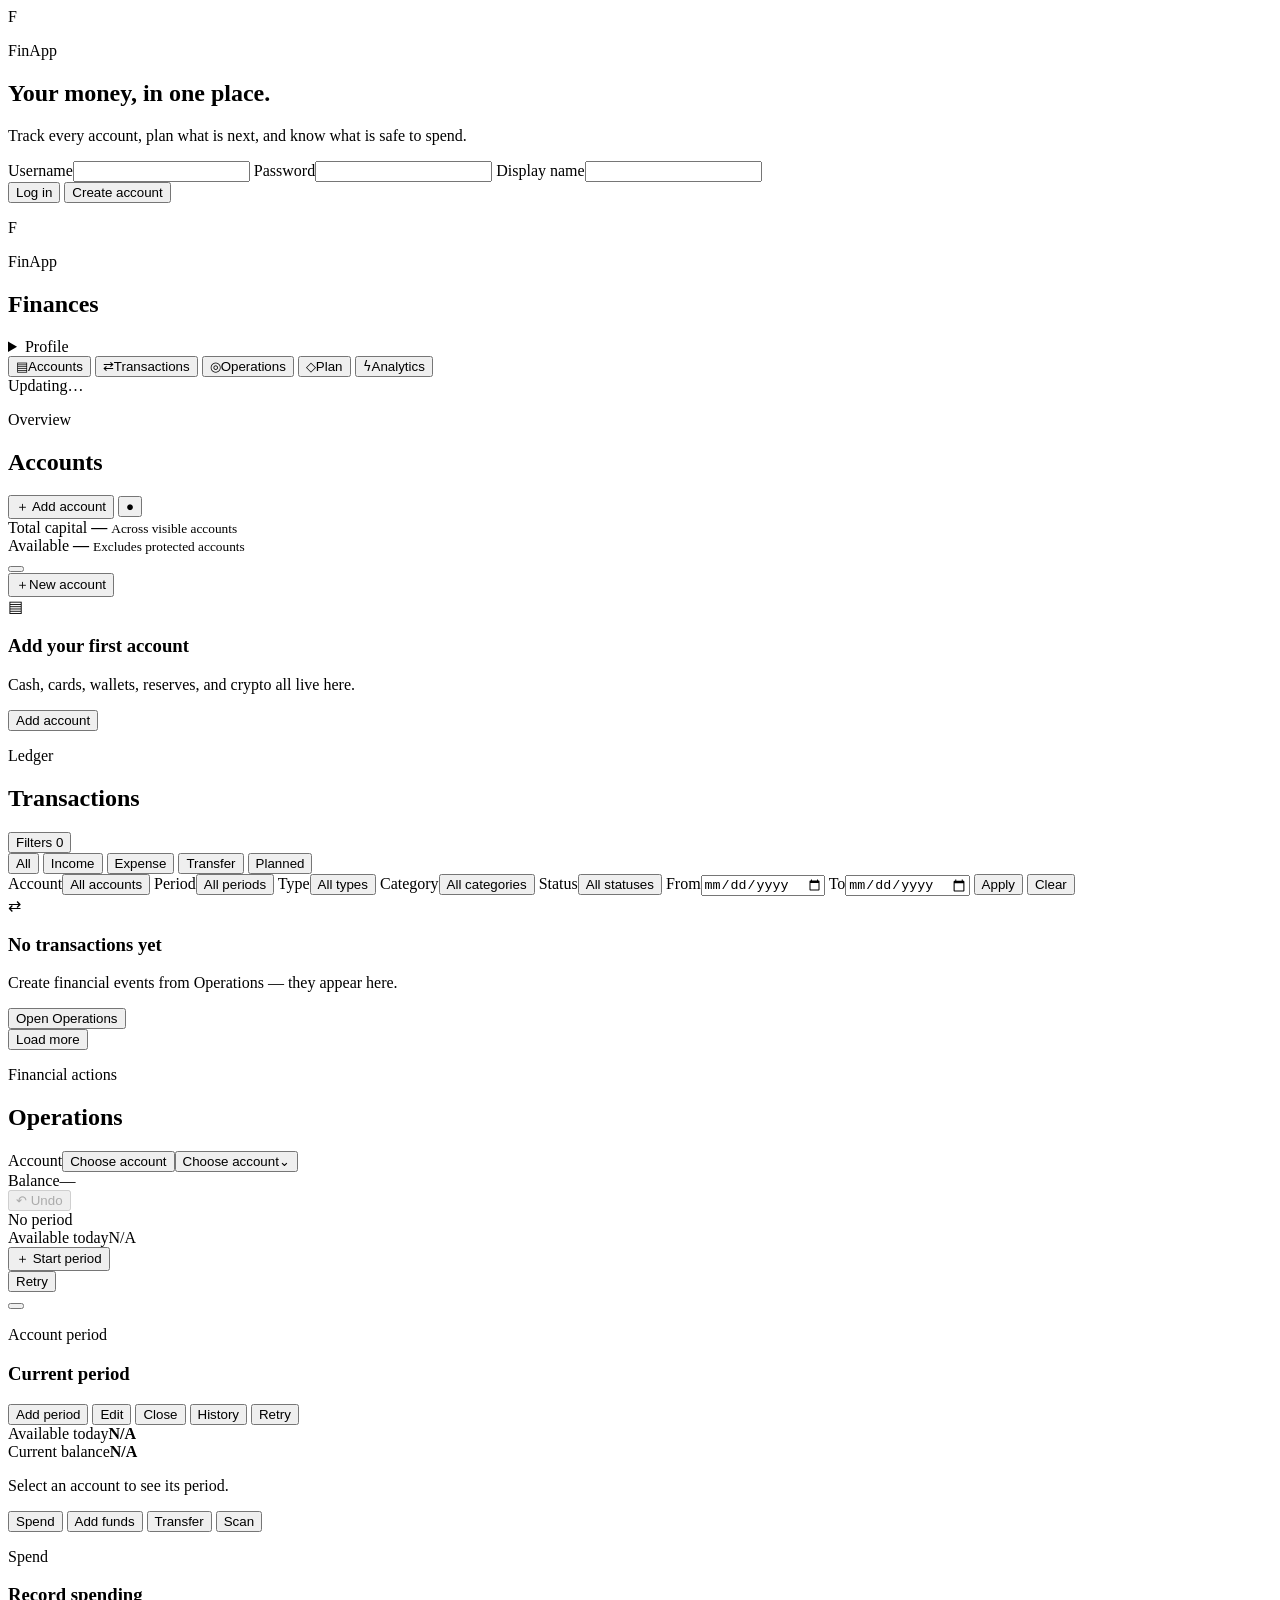
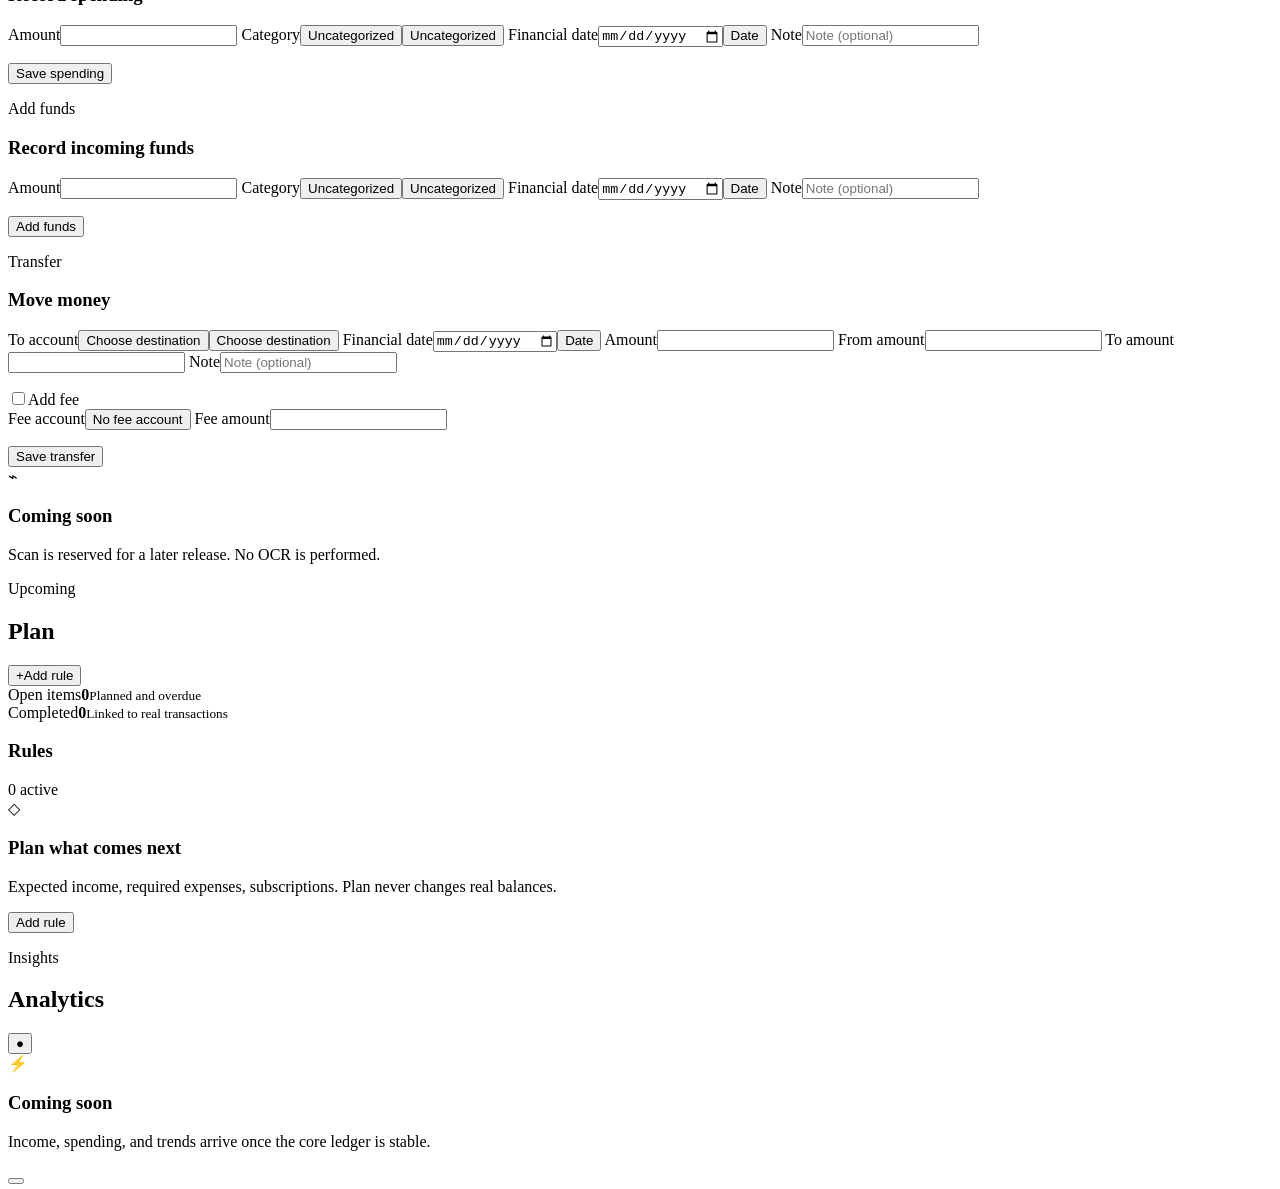
==== commit d1142aee: "Merge pull request #2 from dd-next/finapp-v2-develop Finapp v2 develop" ====
--- a/app/static/index.html
+++ b/app/static/index.html
@@ -5,7 +5,7 @@
   <meta name="viewport" content="width=device-width, initial-scale=1, viewport-fit=cover">
   <meta name="theme-color" content="#0B0D10">
   <title>FinApp v2</title>
-  <link rel="stylesheet" href="/style.css?v=phase15-t030a-1">
+  <link rel="stylesheet" href="/style.css?v=phase15-t029-1">
 </head>
 <body>
   <main class="shell">
@@ -47,7 +47,7 @@
         </details>
       </header>
 
-      <nav id="primary-nav" class="primary-nav" aria-label="Primary" hidden>
+      <nav class="primary-nav" aria-label="Primary">
         <button type="button" data-view="accounts" class="active" aria-current="page" aria-controls="view-accounts"><span class="nav-icon" aria-hidden="true">▤</span><span class="nav-label">Accounts</span></button>
         <button type="button" data-view="transactions" aria-controls="view-transactions"><span class="nav-icon" aria-hidden="true">⇄</span><span class="nav-label">Transactions</span></button>
         <button type="button" data-view="operations" aria-controls="view-operations"><span class="nav-icon" aria-hidden="true">◎</span><span class="nav-label">Operations</span></button>
@@ -433,6 +433,6 @@
   </dialog>
 
   <div id="toast" class="toast hidden" role="status" aria-live="polite"></div>
-  <script src="/app.js?v=phase15-t030a-1" defer></script>
+  <script src="/app.js?v=phase15-t029-1" defer></script>
 </body>
 </html>
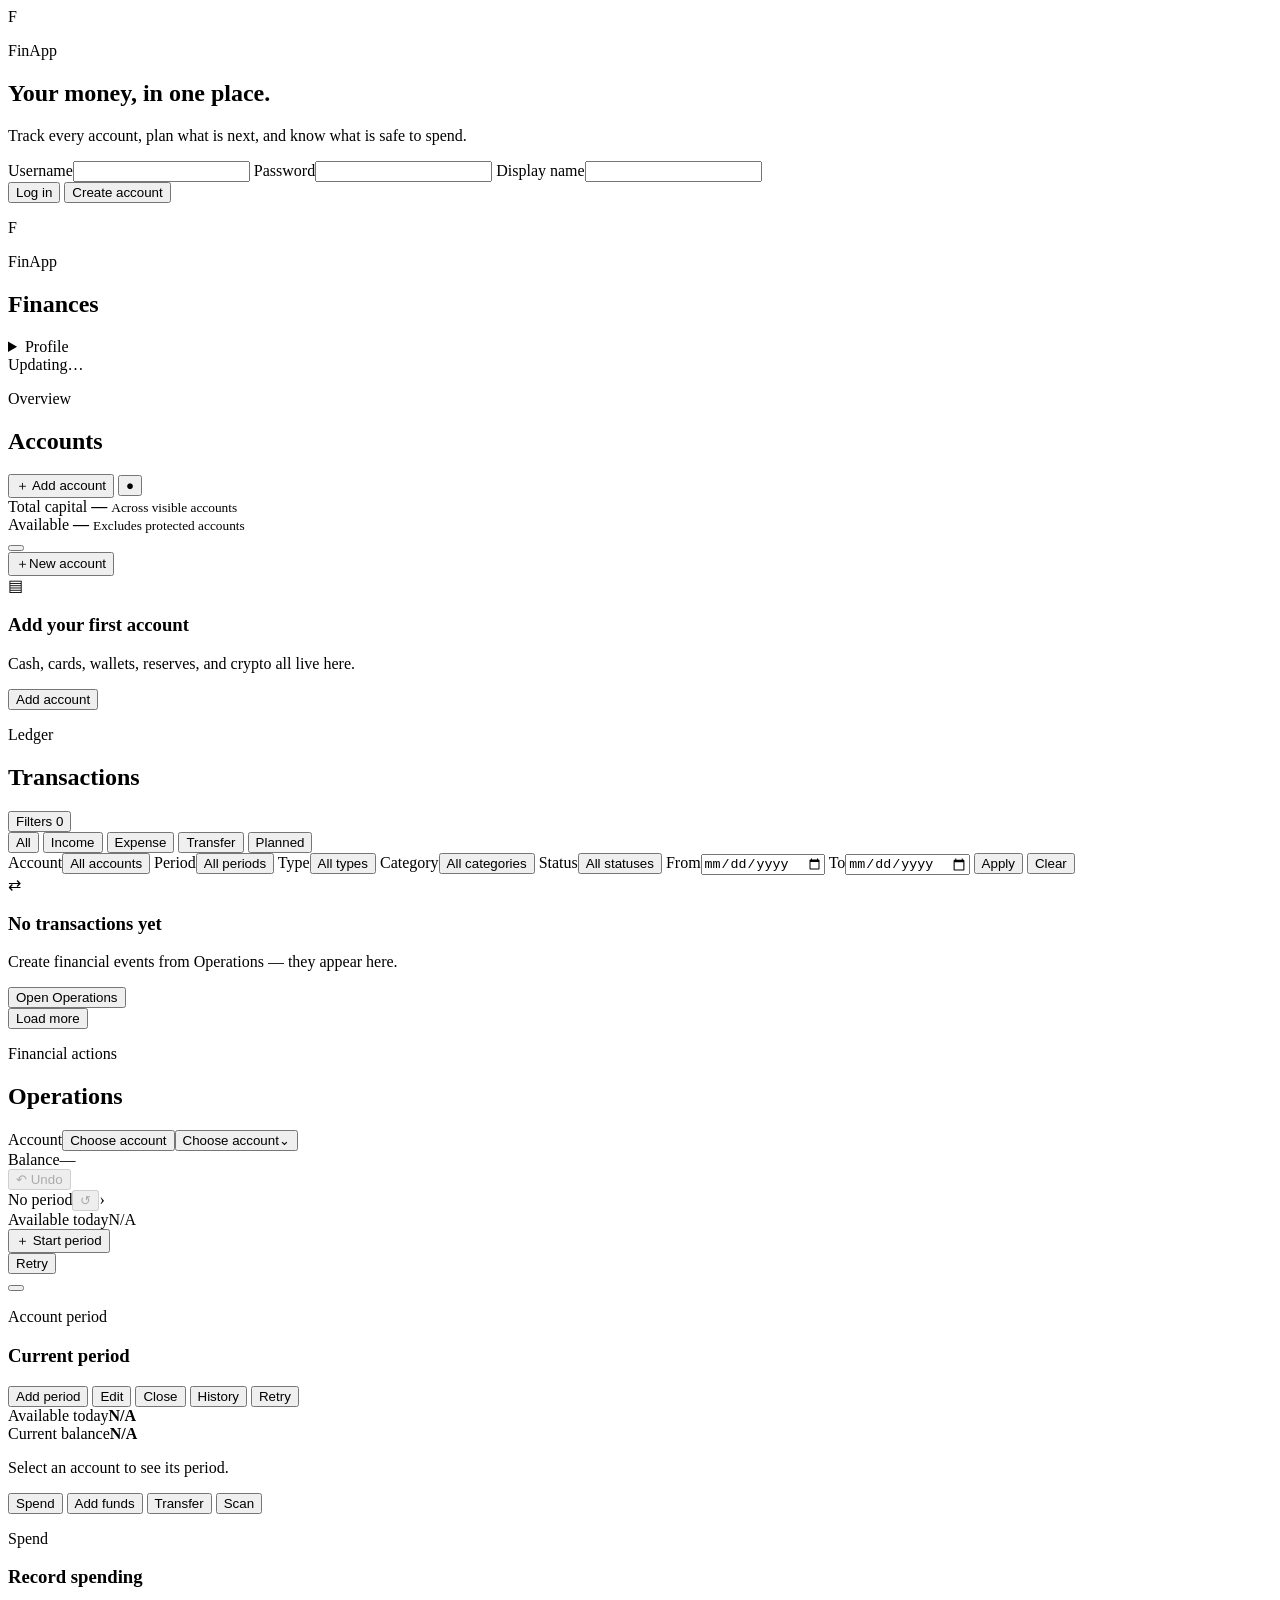
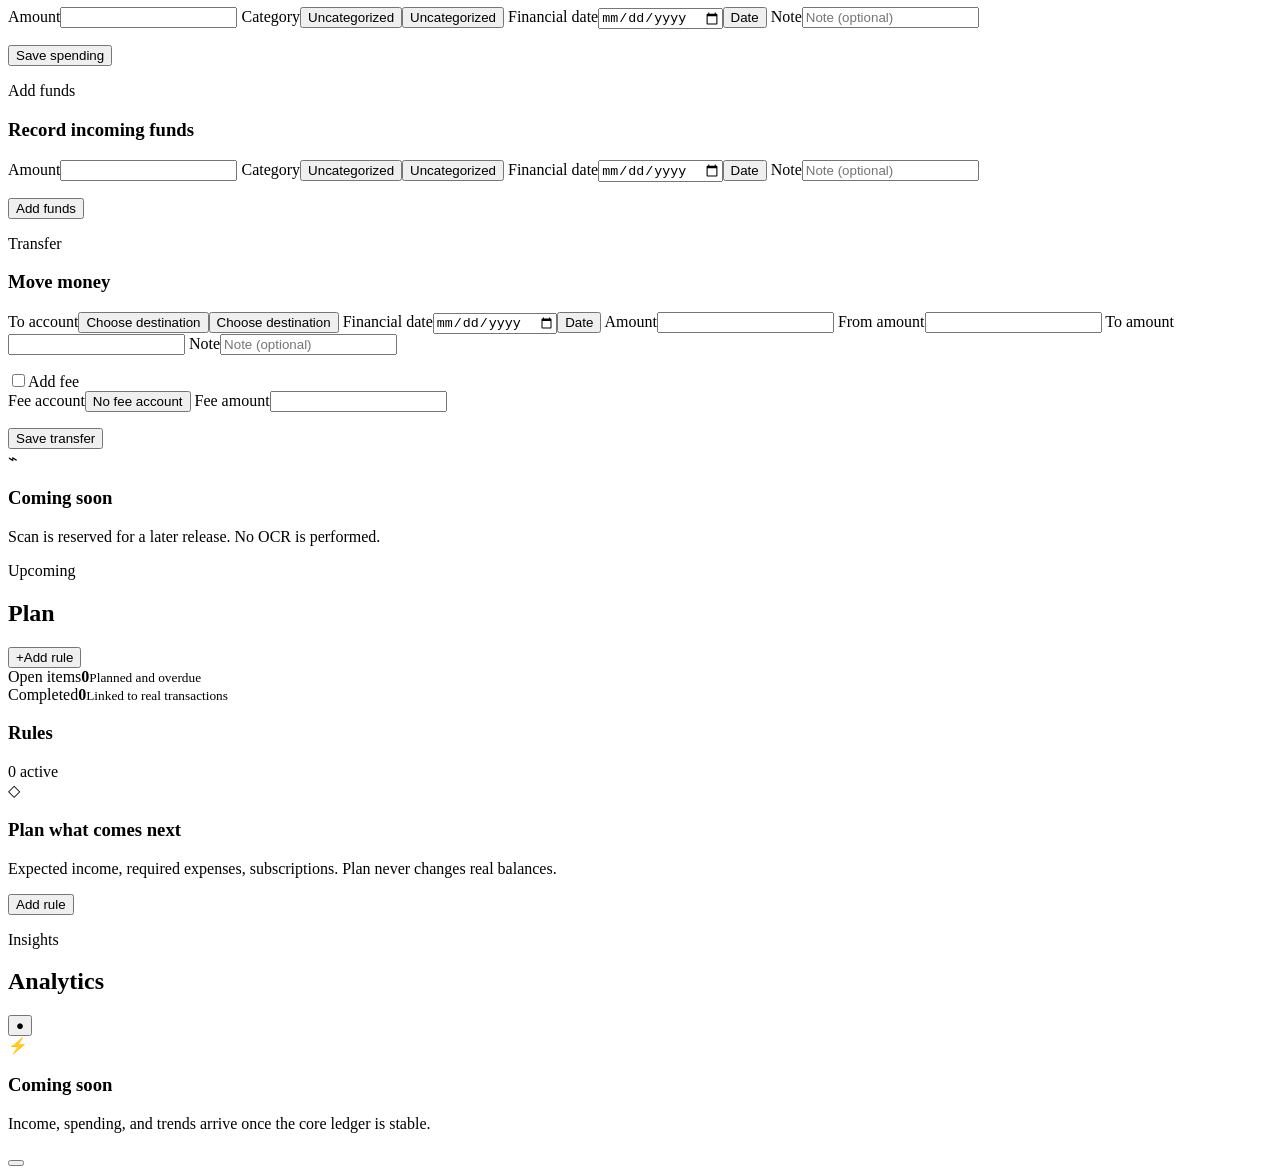
==== commit fc20a251: "T-030A: fix round-2 mobile findings Fix the sixteen iPhone Safari findings the owner returned on 202" ====
--- a/app/static/index.html
+++ b/app/static/index.html
@@ -5,7 +5,7 @@
   <meta name="viewport" content="width=device-width, initial-scale=1, viewport-fit=cover">
   <meta name="theme-color" content="#0B0D10">
   <title>FinApp v2</title>
-  <link rel="stylesheet" href="/style.css?v=phase15-t029-1">
+  <link rel="stylesheet" href="/style.css?v=phase15-t030a-2">
 </head>
 <body>
   <main class="shell">
@@ -47,7 +47,7 @@
         </details>
       </header>
 
-      <nav class="primary-nav" aria-label="Primary">
+      <nav id="primary-nav" class="primary-nav" aria-label="Primary" hidden>
         <button type="button" data-view="accounts" class="active" aria-current="page" aria-controls="view-accounts"><span class="nav-icon" aria-hidden="true">▤</span><span class="nav-label">Accounts</span></button>
         <button type="button" data-view="transactions" aria-controls="view-transactions"><span class="nav-icon" aria-hidden="true">⇄</span><span class="nav-label">Transactions</span></button>
         <button type="button" data-view="operations" aria-controls="view-operations"><span class="nav-icon" aria-hidden="true">◎</span><span class="nav-label">Operations</span></button>
@@ -127,7 +127,7 @@
         </div>
         <section id="operations-period" class="operations-period panel-subtle mobile-ops-card is-absent" role="group" aria-labelledby="operations-period-card-title" aria-busy="false">
           <div class="operations-period-mobile">
-            <div class="mobile-ops-topline"><span class="mobile-ops-dot" aria-hidden="true"></span><span id="operations-period-card-title" class="mobile-ops-period-text">No period</span></div>
+            <div class="mobile-ops-topline"><span class="mobile-ops-dot" aria-hidden="true"></span><span id="operations-period-card-title" class="mobile-ops-period-text">No period</span><button id="operations-undo-mobile" type="button" class="mobile-ops-undo mobile-interactive hidden" disabled>↺</button><span class="mobile-ops-chevron" aria-hidden="true">›</span></div>
             <div><span class="mobile-ops-label">Available today</span><span id="operations-period-mobile-value" class="mobile-money mobile-ops-value">N/A</span></div>
             <button id="operations-add-period-mobile" type="button" class="mobile-start-period mobile-interactive"><span class="mobile-start-period-visual">＋ Start period</span></button>
             <div id="operations-period-mobile-state" class="mobile-ops-period-state hidden" role="status"><span id="operations-period-mobile-state-copy"></span><button id="operations-period-retry-mobile" type="button" class="mobile-button-inline mobile-interactive hidden">Retry</button></div>
@@ -187,7 +187,7 @@
             <p class="eyebrow">Transfer</p><h3>Move money</h3>
             <form id="operations-transfer-form" class="operations-form" aria-busy="false">
               <div class="form-grid two-columns">
-                <label class="mobile-ops-destination-label">To account<button id="operations-transfer-to" class="picker-control" type="button" aria-haspopup="dialog">Choose destination</button><button id="operations-transfer-to-mobile" class="mobile-ops-choice mobile-field-sheet mobile-interactive" type="button" aria-haspopup="dialog">Choose destination</button></label>
+                <label class="mobile-ops-destination-label"><span>To account</span><button id="operations-transfer-to" class="picker-control" type="button" aria-haspopup="dialog">Choose destination</button><button id="operations-transfer-to-mobile" class="mobile-ops-choice mobile-field-sheet mobile-interactive" type="button" aria-haspopup="dialog">Choose destination</button></label>
                 <label class="mobile-ops-choice-label"><span>Financial date</span><input id="operations-transfer-date" type="date" required><button id="operations-transfer-date-mobile" class="mobile-ops-choice mobile-field-sheet mobile-interactive" type="button" aria-haspopup="dialog">Date</button></label>
                 <label id="operations-transfer-amount-field" class="mobile-ops-amount-label"><span>Amount</span><span class="mobile-ops-amount-control"><input id="operations-transfer-amount" class="mobile-field mobile-amount-field" inputmode="decimal" required><span id="operations-transfer-currency" class="mobile-amount-suffix"></span></span></label>
                 <label id="operations-exchange-from-field" class="hidden">From amount<input id="operations-exchange-from" inputmode="decimal"></label>
@@ -433,6 +433,6 @@
   </dialog>
 
   <div id="toast" class="toast hidden" role="status" aria-live="polite"></div>
-  <script src="/app.js?v=phase15-t029-1" defer></script>
+  <script src="/app.js?v=phase15-t030a-2" defer></script>
 </body>
 </html>
